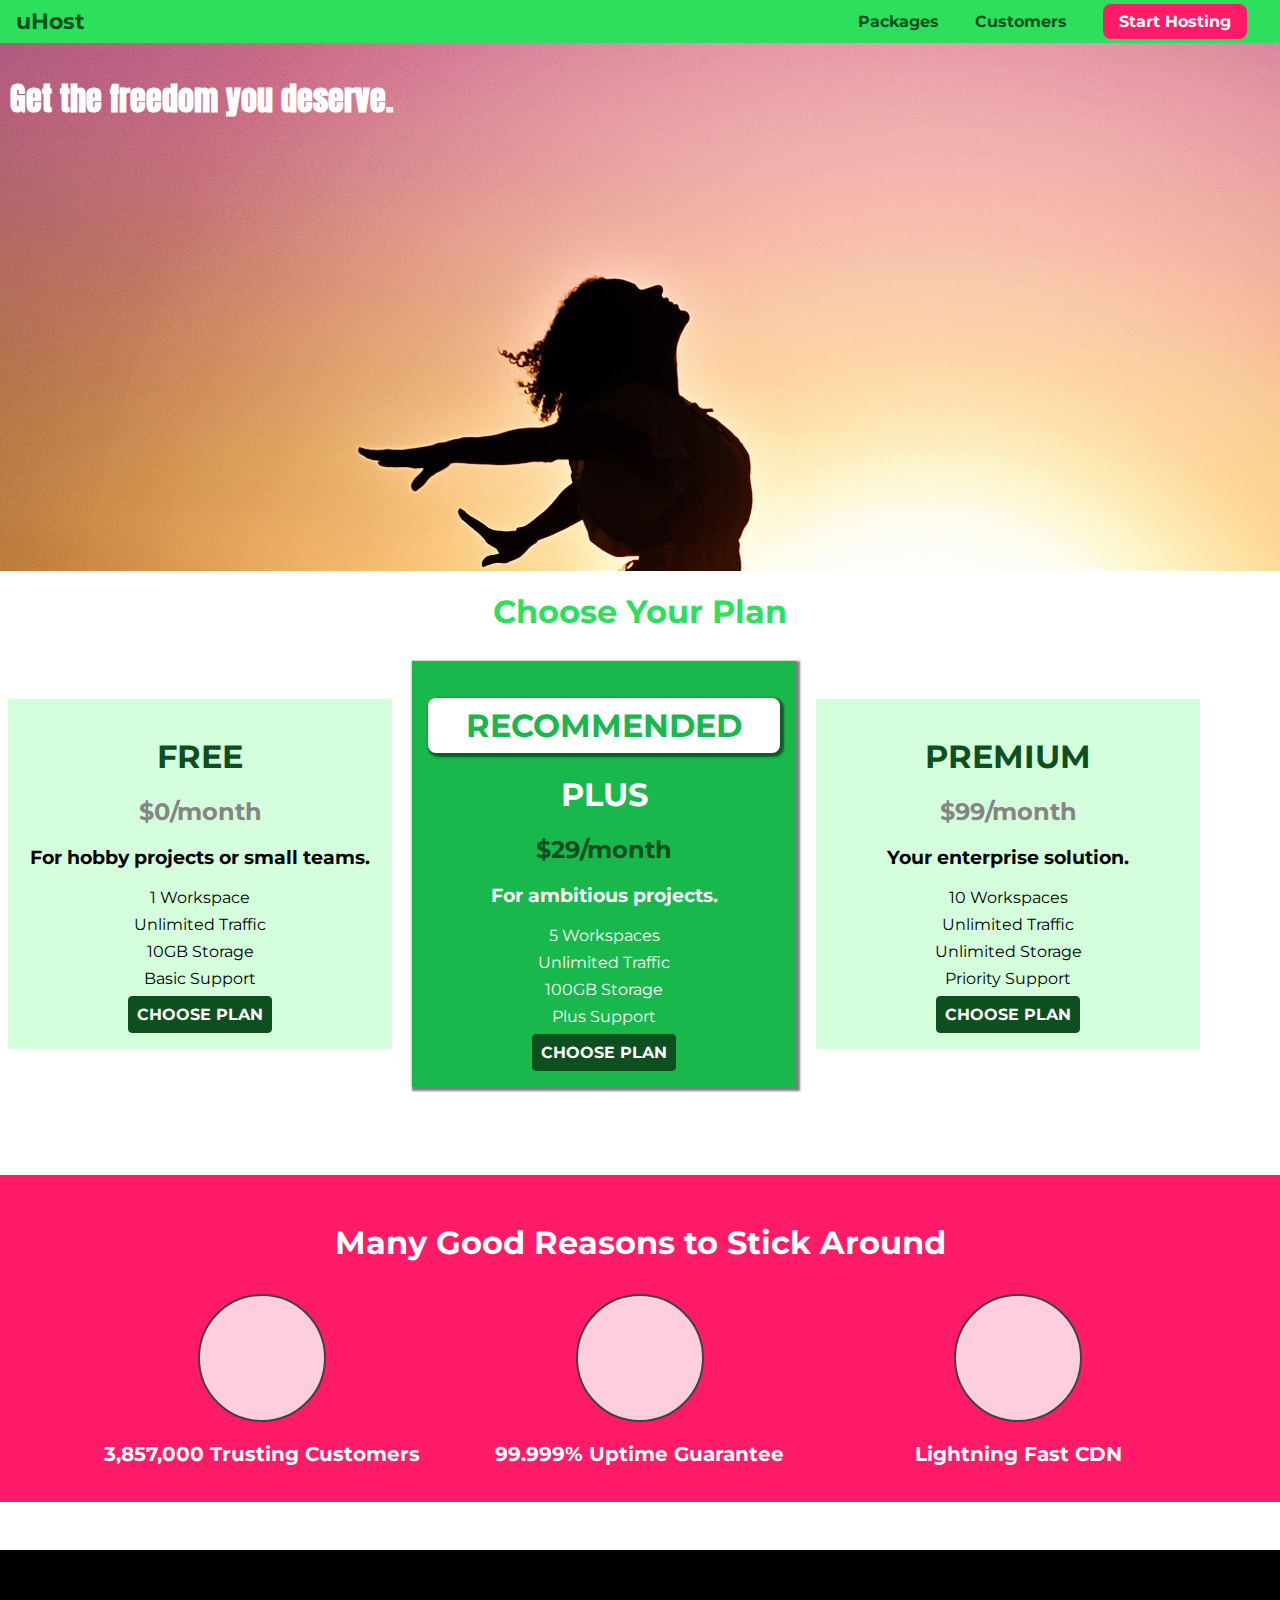
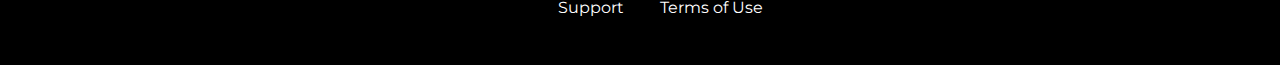
==== index.html @ 15f0edc1 "primer commit" ====
<!DOCTYPE html>
<html lang="en">

<head>
    <meta charset="UTF-8">
    <meta http-equiv="X-UA-Compatible" content="ie=edge">
    <title>uHost</title>
    <link rel="shortcut icon" href="favicon.png">
    <link href="https://fonts.googleapis.com/css?family=Anton" rel="stylesheet">
    <link href="https://fonts.googleapis.com/css?family=Montserrat:400,700" rel="stylesheet">
    <link rel="stylesheet" href="main.css">
</head>

<body>
    <header class="main-header">
        <div>
            <a href="index.html" class="main-header__brand">
                uHost
            </a>
        </div>
        <nav class="main-nav">
            <ul class="main-nav__items">
                <li class="main-nav__item">
                    <a href="packages/index.html">Packages</a>
                </li>
                <li class="main-nav__item">
                    <a href="customers/index.html">Customers</a>
                </li>
                <li class="main-nav__item main-nav__item--cta">
                    <a href="start-hosting/index.html">Start Hosting</a>
                </li>
            </ul>
        </nav>
    </header>
    <main>
        <section id="product-overview">
            <h1>Get the freedom you deserve.</h1>
        </section>
        <section id="plans">
            <h1 class="section-title">Choose Your Plan</h1>
            <div>
                <article class="plan">
                    <h1 class="plan__title">FREE</h1>
                    <h2 class="plan__price">$0/month</h2>
                    <h3>For hobby projects or small teams.</h3>
                    <ul class="plan__features">
                        <li class="plan__feature">1 Workspace</li>
                        <li class="plan__feature">Unlimited Traffic</li>
                        <li class="plan__feature">10GB Storage</li>
                        <li class="plan__feature">Basic Support</li>
                    </ul>
                    <div>
                        <button class="button">CHOOSE PLAN</button>
                    </div>
                </article>
                <article class="plan plan--highlighted">
                    <h1 class="plan__annotation">RECOMMENDED</h1>
                    <h1 class="plan__title">PLUS</h1>
                    <h2 class="plan__price">$29/month</h2>
                    <h3>For ambitious projects.</h3>
                    <ul class="plan__features">
                        <li class="plan__feature">5 Workspaces</li>
                        <li class="plan__feature">Unlimited Traffic</li>
                        <li class="plan__feature">100GB Storage</li>
                        <li class="plan__feature">Plus Support</li>
                    </ul>
                    <div>
                        <button class="button">CHOOSE PLAN</button>
                    </div>
                </article>
                <article class="plan">
                    <h1 class="plan__title">PREMIUM</h1>
                    <h2 class="plan__price">$99/month</h2>
                    <h3>Your enterprise solution.</h3>
                    <ul class="plan__features">
                        <li class="plan__feature">10 Workspaces</li>
                        <li class="plan__feature">Unlimited Traffic</li>
                        <li class="plan__feature">Unlimited Storage</li>
                        <li class="plan__feature">Priority Support</li>
                    </ul>
                    <div>
                        <button class="button">CHOOSE PLAN</button>
                    </div>
                </article>
            </div>
        </section>
        <section id="key-features">
            <h1 class="section-title">Many Good Reasons to Stick Around</h1>
            <ul class="key-feature__list">
                <li class="key-feature">
                    <div class="key-feature__image">

                    </div>
                    <p class="key-feature__description">3,857,000 Trusting Customers</p>
                </li>
                <li class="key-feature">
                    <div class="key-feature__image">

                    </div>
                    <p class="key-feature__description">99.999% Uptime Guarantee</p>
                </li>
                <li class="key-feature">
                    <div class="key-feature__image">

                    </div>
                    <p class="key-feature__description">Lightning Fast CDN</p>
                </li>
            </ul>
        </section>
    </main>
    <footer class="main-footer">
        <nav class="main-footer__links">
            <ul>
                <li class="main-footer__link">
                    <a href="#">Support</a>
                </li>
                <li class="main-footer__link">
                    <a href="#">Terms of Use</a>
                </li>
            </ul>
        </nav>
    </footer>
</body>

</html>
---- main.css ----
* {
    box-sizing: border-box;
}

body {
    font-family: 'Montserrat', sans-serif;
    margin: 0;
}

#product-overview {
    background: url("freedom.jpg");
    width: 100%;
    height: 528px;
    padding: 10px;   
}

.section-title {
    color: #2ddf5c;
    text-align: center;
}

#product-overview h1 {
    color: white;
    font-family: 'Anton', sans-serif;
}

.plan {
    background: #d5ffdc;
    text-align: center;
    padding: 16px;
    margin: 8px;
    display: inline-block;
    width: 30%;
    vertical-align: middle;
}

.plan--highlighted {
    background-color: #19b84c;
    color: #fff;
    box-shadow: 2px 2px 2px 2px rgba(0, 0, 0, 0.5);
}

.plan__annotation {
    background: #fff;
    color: #19b84c;
    padding: 8px;
    box-shadow: 2px 2px 2px 2px rgba(0, 0, 0, 0.5);
    border-radius: 8px;
}

.plan__title {
    color: #0e4f1f;
}

.plan__price {
    color: rgb(133, 133, 133);
}

.plan--highlighted .plan__title {
    color: #fff;
}

.plan--highlighted .plan__price {
    color: #0e4f1f;
}

.plan__features {
    list-style: none;
    margin: 0;
    padding: 0;
}

.plan__feature {
    margin: 8px 0;
}

.button {
    background: #0e4f1f;
    color: white;
    font: inherit;
    border: 1.5px solid #0e4f1f;
    padding: 8px;
    border-radius: 4px;
    font-weight: bold;
    cursor: pointer;
}

.button:active,
.button:hover {
    background: #fff;
    color: #0e4f1f;
}

.button:focus {
    outline: none;
}

#key-features {
    background: #ff1b68;
    margin-top: 80px;
    padding: 16px;
}

#key-features .section-title {
    color: #fff;
    margin: 32px;
}

.key-feature__list {
    list-style-type: none;
    margin: 0;
    padding: 0;
    text-align: center;
}

.key-feature {
    display: inline-block;
    width: 30%;
    vertical-align: top;
}

.key-feature__image {
    background: #ffcede;
    width: 128px;
    height: 128px;
    border: 2px solid #424242;
    border-radius: 50%;
    margin: 0 auto;
}

.key-feature__description {
    text-align: center;
    font-weight: bold;
    color: #fff;
    font-size: 20px;
}

/* h1 {
    font-family: sans-serif;
} */

.main-header {
    width: 100%;
    background: #2ddf5c;
    padding: 8px 16px;
}

.main-header > div {
    display: inline-block;
    vertical-align: middle;
}

.main-header__brand {
    color: #0e4f1f;
    text-decoration: none;
    font-weight: bold;
    font-size: 22px;
}

.main-nav {
    display: inline-block;
    text-align: right;
    width: calc(100% - 74px);
    vertical-align: middle;
}

.main-nav__items {
    margin: 0;
    padding: 0;
    list-style: none;
}

.main-nav__item {
    display: inline-block;
    margin: 0 16px;
}

.main-nav__item a {
    text-decoration: none;
    color: #0e4f1f;
    font-weight: bold;
    padding: 3px 0;
}

.main-nav__item a:hover,
.main-nav__item a:active {
    color: white;
    border-bottom: 5px solid white;
}

.main-nav__item--cta a {
    color: white;
    background: #ff1b68;
    padding: 8px 16px;
    border-radius: 8px;
}

.main-nav__item--cta a:hover,
.main-nav__item--cta a:active {
    color: #ff1b68;
    background: white;
    border: none;
}

.main-footer {
    background: #000;
    padding: 32px;
    margin-top: 48px;
}

.main-footer__links {
    list-style-type: none;
    margin: 0;
    padding: 0;
    text-align: center;
}

.main-footer__link {
    display: inline-block;
    margin: 0 16px;
}

.main-footer__link a {
    text-decoration: none;
    color: #fff;
}

.main-footer__link a:hover,
.main-footer__link a:active {
    color: #ccc;
}
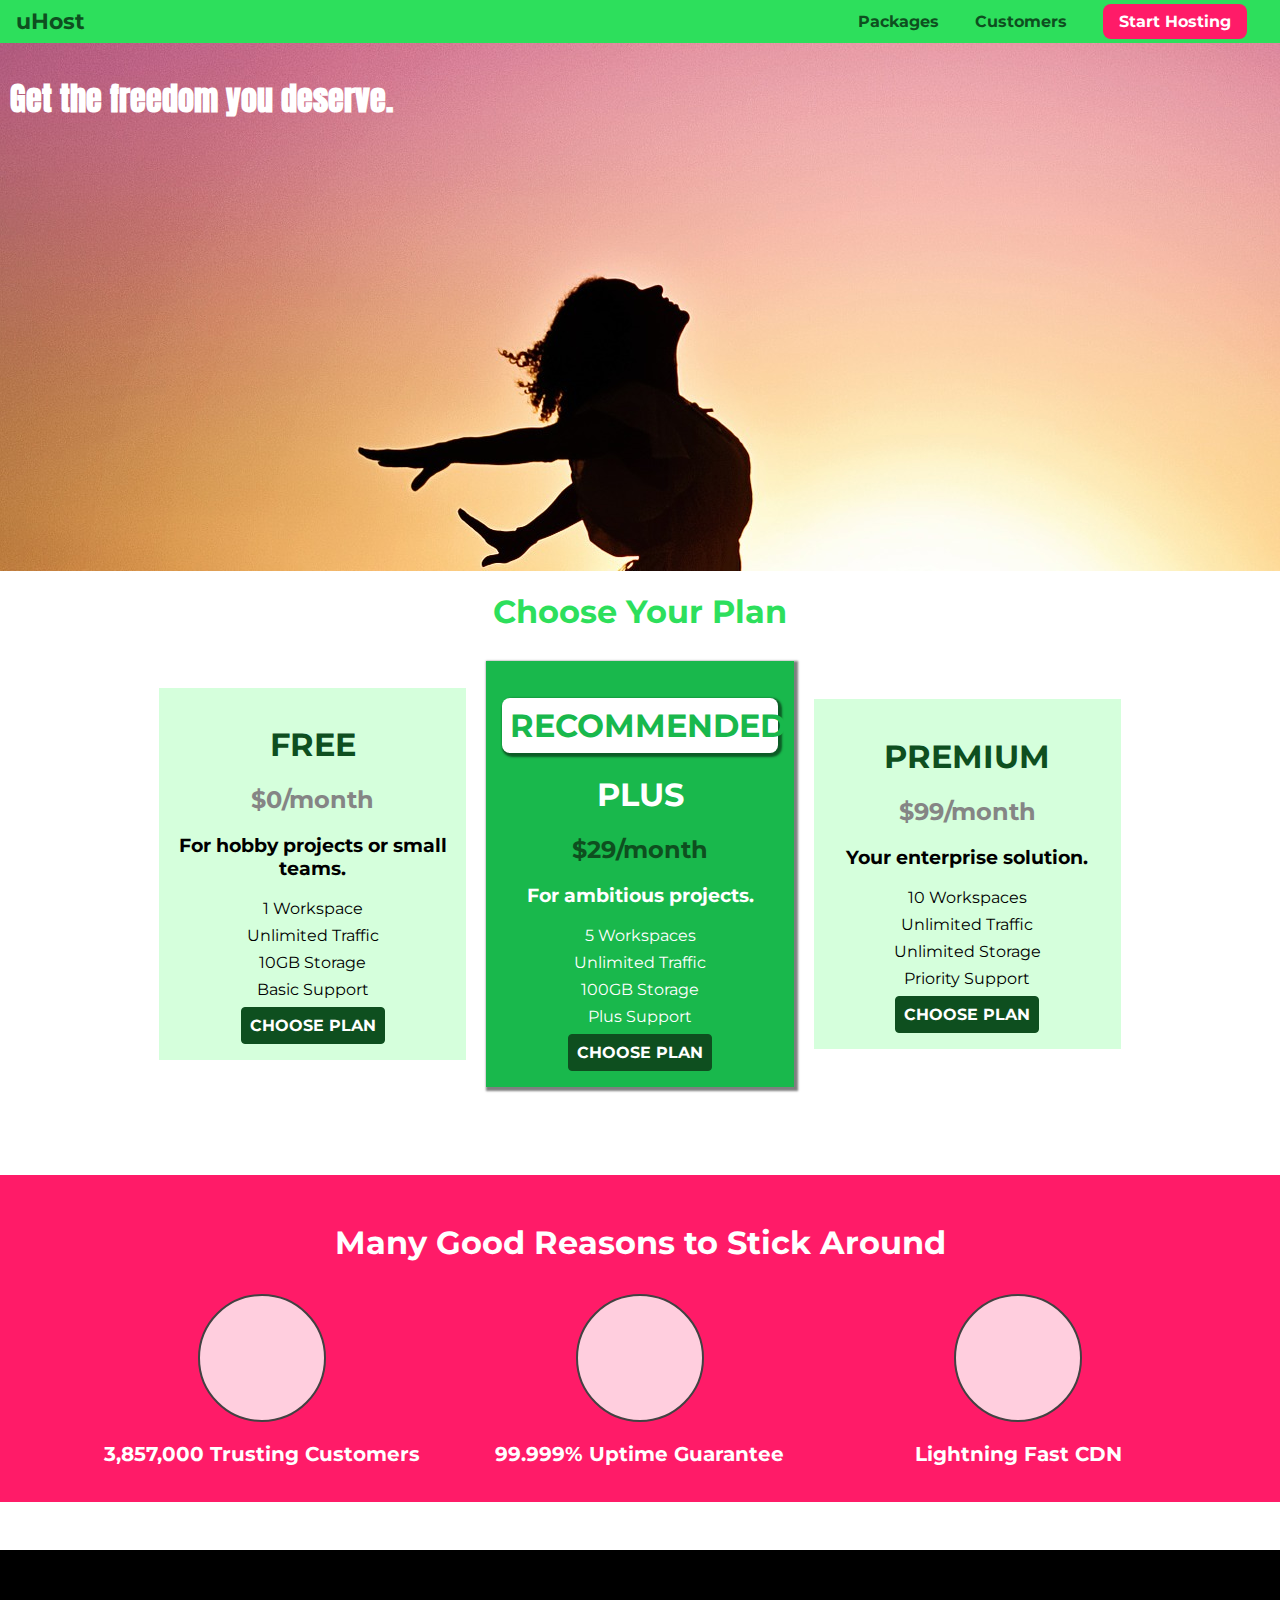
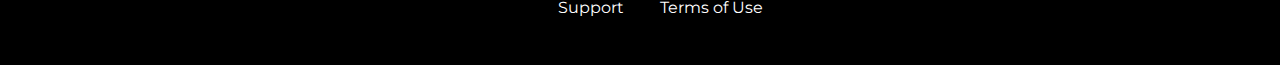
==== commit 8ed7902a: "agrego seccion packages" ====
--- a/index.html
+++ b/index.html
@@ -8,6 +8,7 @@
     <link rel="shortcut icon" href="favicon.png">
     <link href="https://fonts.googleapis.com/css?family=Anton" rel="stylesheet">
     <link href="https://fonts.googleapis.com/css?family=Montserrat:400,700" rel="stylesheet">
+    <link rel="stylesheet" href="shared.css">
     <link rel="stylesheet" href="main.css">
 </head>
 
@@ -38,7 +39,7 @@
         </section>
         <section id="plans">
             <h1 class="section-title">Choose Your Plan</h1>
-            <div>
+            <div class="plan__list">
                 <article class="plan">
                     <h1 class="plan__title">FREE</h1>
                     <h2 class="plan__price">$0/month</h2>
--- a/shared.css
+++ b/shared.css
@@ -0,0 +1,120 @@
+* {
+    box-sizing: border-box;
+}
+
+body {
+    font-family: 'Montserrat', sans-serif;
+    margin: 0;
+}
+
+.main-header {
+    width: 100%;
+    background: #2ddf5c;
+    padding: 8px 16px;
+}
+
+.main-header > div {
+    display: inline-block;
+    vertical-align: middle;
+}
+
+.main-header__brand {
+    color: #0e4f1f;
+    text-decoration: none;
+    font-weight: bold;
+    font-size: 22px;
+}
+
+.main-nav {
+    display: inline-block;
+    text-align: right;
+    width: calc(100% - 74px);
+    vertical-align: middle;
+}
+
+.main-nav__items {
+    margin: 0;
+    padding: 0;
+    list-style: none;
+}
+
+.main-nav__item {
+    display: inline-block;
+    margin: 0 16px;
+}
+
+.main-nav__item a {
+    text-decoration: none;
+    color: #0e4f1f;
+    font-weight: bold;
+    padding: 3px 0;
+}
+
+.main-nav__item a:hover,
+.main-nav__item a:active {
+    color: white;
+    border-bottom: 5px solid white;
+}
+
+.main-nav__item--cta a {
+    color: white;
+    background: #ff1b68;
+    padding: 8px 16px;
+    border-radius: 8px;
+}
+
+.main-nav__item--cta a:hover,
+.main-nav__item--cta a:active {
+    color: #ff1b68;
+    background: white;
+    border: none;
+}
+
+.main-footer {
+    background: #000;
+    padding: 32px;
+    margin-top: 48px;
+}
+
+.main-footer__links {
+    list-style-type: none;
+    margin: 0;
+    padding: 0;
+    text-align: center;
+}
+
+.main-footer__link {
+    display: inline-block;
+    margin: 0 16px;
+}
+
+.main-footer__link a {
+    text-decoration: none;
+    color: #fff;
+}
+
+.main-footer__link a:hover,
+.main-footer__link a:active {
+    color: #ccc;
+}
+
+.button {
+    background: #0e4f1f;
+    color: white;
+    font: inherit;
+    border: 1.5px solid #0e4f1f;
+    padding: 8px;
+    border-radius: 4px;
+    font-weight: bold;
+    cursor: pointer;
+}
+
+.button:active,
+.button:hover {
+    background: #fff;
+    color: #0e4f1f;
+}
+
+.button:focus {
+    outline: none;
+}
--- a/main.css
+++ b/main.css
@@ -1,12 +1,3 @@
-* {
-    box-sizing: border-box;
-}
-
-body {
-    font-family: 'Montserrat', sans-serif;
-    margin: 0;
-}
-
 #product-overview {
     background: url("freedom.jpg");
     width: 100%;
@@ -22,6 +13,12 @@
 #product-overview h1 {
     color: white;
     font-family: 'Anton', sans-serif;
+}
+
+.plan__list {
+    width: 80%;
+    margin: 0 auto;
+    text-align: center;
 }
 
 .plan {
@@ -74,27 +71,6 @@
     margin: 8px 0;
 }
 
-.button {
-    background: #0e4f1f;
-    color: white;
-    font: inherit;
-    border: 1.5px solid #0e4f1f;
-    padding: 8px;
-    border-radius: 4px;
-    font-weight: bold;
-    cursor: pointer;
-}
-
-.button:active,
-.button:hover {
-    background: #fff;
-    color: #0e4f1f;
-}
-
-.button:focus {
-    outline: none;
-}
-
 #key-features {
     background: #ff1b68;
     margin-top: 80px;
@@ -137,95 +113,4 @@
 
 /* h1 {
     font-family: sans-serif;
-} */
-
-.main-header {
-    width: 100%;
-    background: #2ddf5c;
-    padding: 8px 16px;
-}
-
-.main-header > div {
-    display: inline-block;
-    vertical-align: middle;
-}
-
-.main-header__brand {
-    color: #0e4f1f;
-    text-decoration: none;
-    font-weight: bold;
-    font-size: 22px;
-}
-
-.main-nav {
-    display: inline-block;
-    text-align: right;
-    width: calc(100% - 74px);
-    vertical-align: middle;
-}
-
-.main-nav__items {
-    margin: 0;
-    padding: 0;
-    list-style: none;
-}
-
-.main-nav__item {
-    display: inline-block;
-    margin: 0 16px;
-}
-
-.main-nav__item a {
-    text-decoration: none;
-    color: #0e4f1f;
-    font-weight: bold;
-    padding: 3px 0;
-}
-
-.main-nav__item a:hover,
-.main-nav__item a:active {
-    color: white;
-    border-bottom: 5px solid white;
-}
-
-.main-nav__item--cta a {
-    color: white;
-    background: #ff1b68;
-    padding: 8px 16px;
-    border-radius: 8px;
-}
-
-.main-nav__item--cta a:hover,
-.main-nav__item--cta a:active {
-    color: #ff1b68;
-    background: white;
-    border: none;
-}
-
-.main-footer {
-    background: #000;
-    padding: 32px;
-    margin-top: 48px;
-}
-
-.main-footer__links {
-    list-style-type: none;
-    margin: 0;
-    padding: 0;
-    text-align: center;
-}
-
-.main-footer__link {
-    display: inline-block;
-    margin: 0 16px;
-}
-
-.main-footer__link a {
-    text-decoration: none;
-    color: #fff;
-}
-
-.main-footer__link a:hover,
-.main-footer__link a:active {
-    color: #ccc;
-}+} */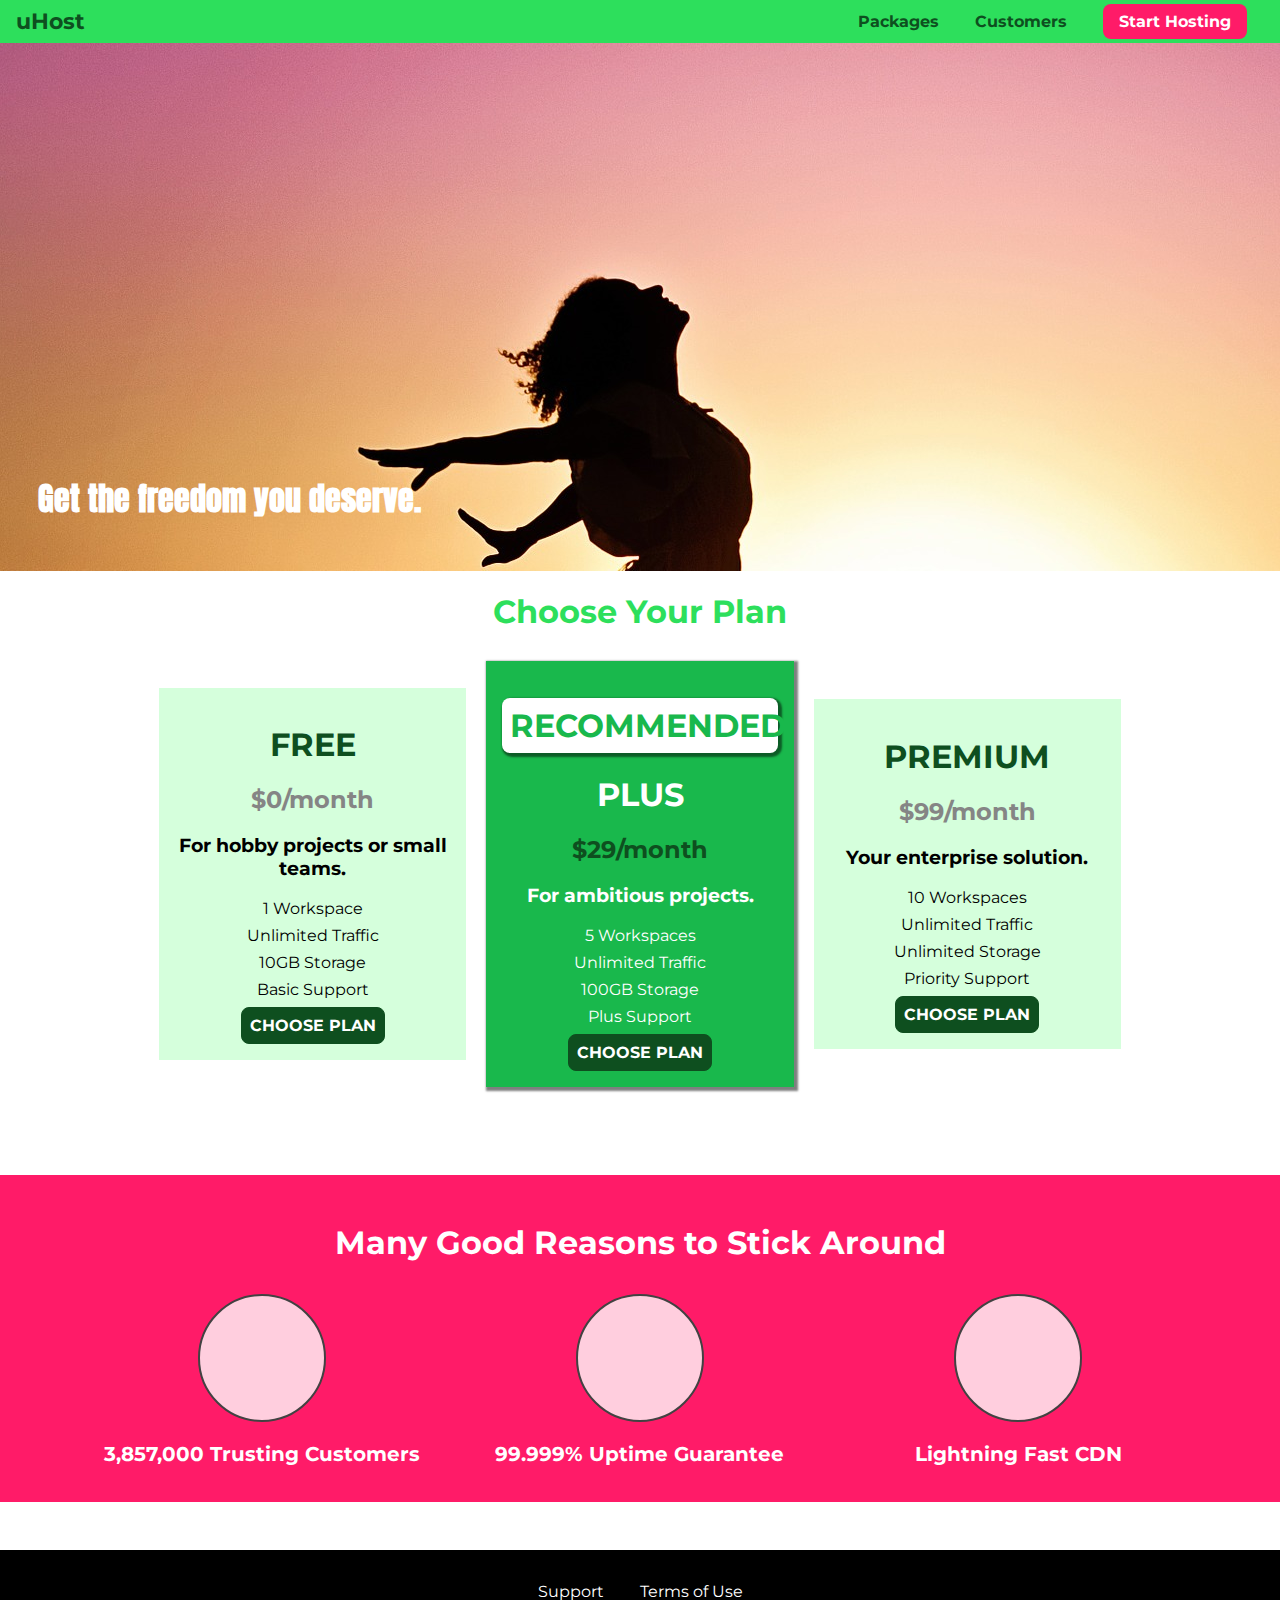
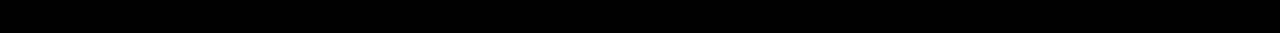
==== commit 6303e0da: "actualizo" ====
--- a/index.html
+++ b/index.html
@@ -110,8 +110,8 @@
         </section>
     </main>
     <footer class="main-footer">
-        <nav class="main-footer__links">
-            <ul>
+        <nav>
+            <ul class="main-footer__links">
                 <li class="main-footer__link">
                     <a href="#">Support</a>
                 </li>
--- a/shared.css
+++ b/shared.css
@@ -9,8 +9,12 @@
 
 .main-header {
     width: 100%;
+    position: fixed;
+    top: 0;
+    left: 0;
     background: #2ddf5c;
     padding: 8px 16px;
+    z-index: 1;
 }
 
 .main-header > div {
@@ -71,13 +75,13 @@
 }
 
 .main-footer {
-    background: #000;
+    background: black;
     padding: 32px;
     margin-top: 48px;
 }
 
 .main-footer__links {
-    list-style-type: none;
+    list-style: none;
     margin: 0;
     padding: 0;
     text-align: center;
@@ -89,8 +93,8 @@
 }
 
 .main-footer__link a {
+    color: white;
     text-decoration: none;
-    color: #fff;
 }
 
 .main-footer__link a:hover,
@@ -104,14 +108,14 @@
     font: inherit;
     border: 1.5px solid #0e4f1f;
     padding: 8px;
-    border-radius: 4px;
+    border-radius: 8px;
     font-weight: bold;
     cursor: pointer;
 }
 
-.button:active,
-.button:hover {
-    background: #fff;
+.button:hover,
+.button:active {
+    background: white;
     color: #0e4f1f;
 }
 
--- a/main.css
+++ b/main.css
@@ -1,8 +1,12 @@
+
+
 #product-overview {
     background: url("freedom.jpg");
     width: 100%;
     height: 528px;
-    padding: 10px;   
+    padding: 10px;
+    margin-top: 43px;
+    position: relative;
 }
 
 .section-title {
@@ -13,11 +17,14 @@
 #product-overview h1 {
     color: white;
     font-family: 'Anton', sans-serif;
+    position: absolute;
+    bottom: 5%;
+    left: 3%;
 }
 
 .plan__list {
     width: 80%;
-    margin: 0 auto;
+    margin: auto;
     text-align: center;
 }
 
@@ -32,13 +39,13 @@
 }
 
 .plan--highlighted {
-    background-color: #19b84c;
-    color: #fff;
+    background: #19b84c;
+    color: white;
     box-shadow: 2px 2px 2px 2px rgba(0, 0, 0, 0.5);
 }
 
 .plan__annotation {
-    background: #fff;
+    background: white;
     color: #19b84c;
     padding: 8px;
     box-shadow: 2px 2px 2px 2px rgba(0, 0, 0, 0.5);
@@ -50,11 +57,11 @@
 }
 
 .plan__price {
-    color: rgb(133, 133, 133);
+    color: #858585;
 }
 
 .plan--highlighted .plan__title {
-    color: #fff;
+    color: white;
 }
 
 .plan--highlighted .plan__price {
@@ -78,12 +85,12 @@
 }
 
 #key-features .section-title {
-    color: #fff;
+    color: white;
     margin: 32px;
 }
 
 .key-feature__list {
-    list-style-type: none;
+    list-style: none;
     margin: 0;
     padding: 0;
     text-align: center;
@@ -101,16 +108,17 @@
     height: 128px;
     border: 2px solid #424242;
     border-radius: 50%;
-    margin: 0 auto;
+    margin: auto;
 }
 
 .key-feature__description {
     text-align: center;
     font-weight: bold;
-    color: #fff;
+    color: white;
     font-size: 20px;
 }
 
 /* h1 {
     font-family: sans-serif;
-} */+} */
+
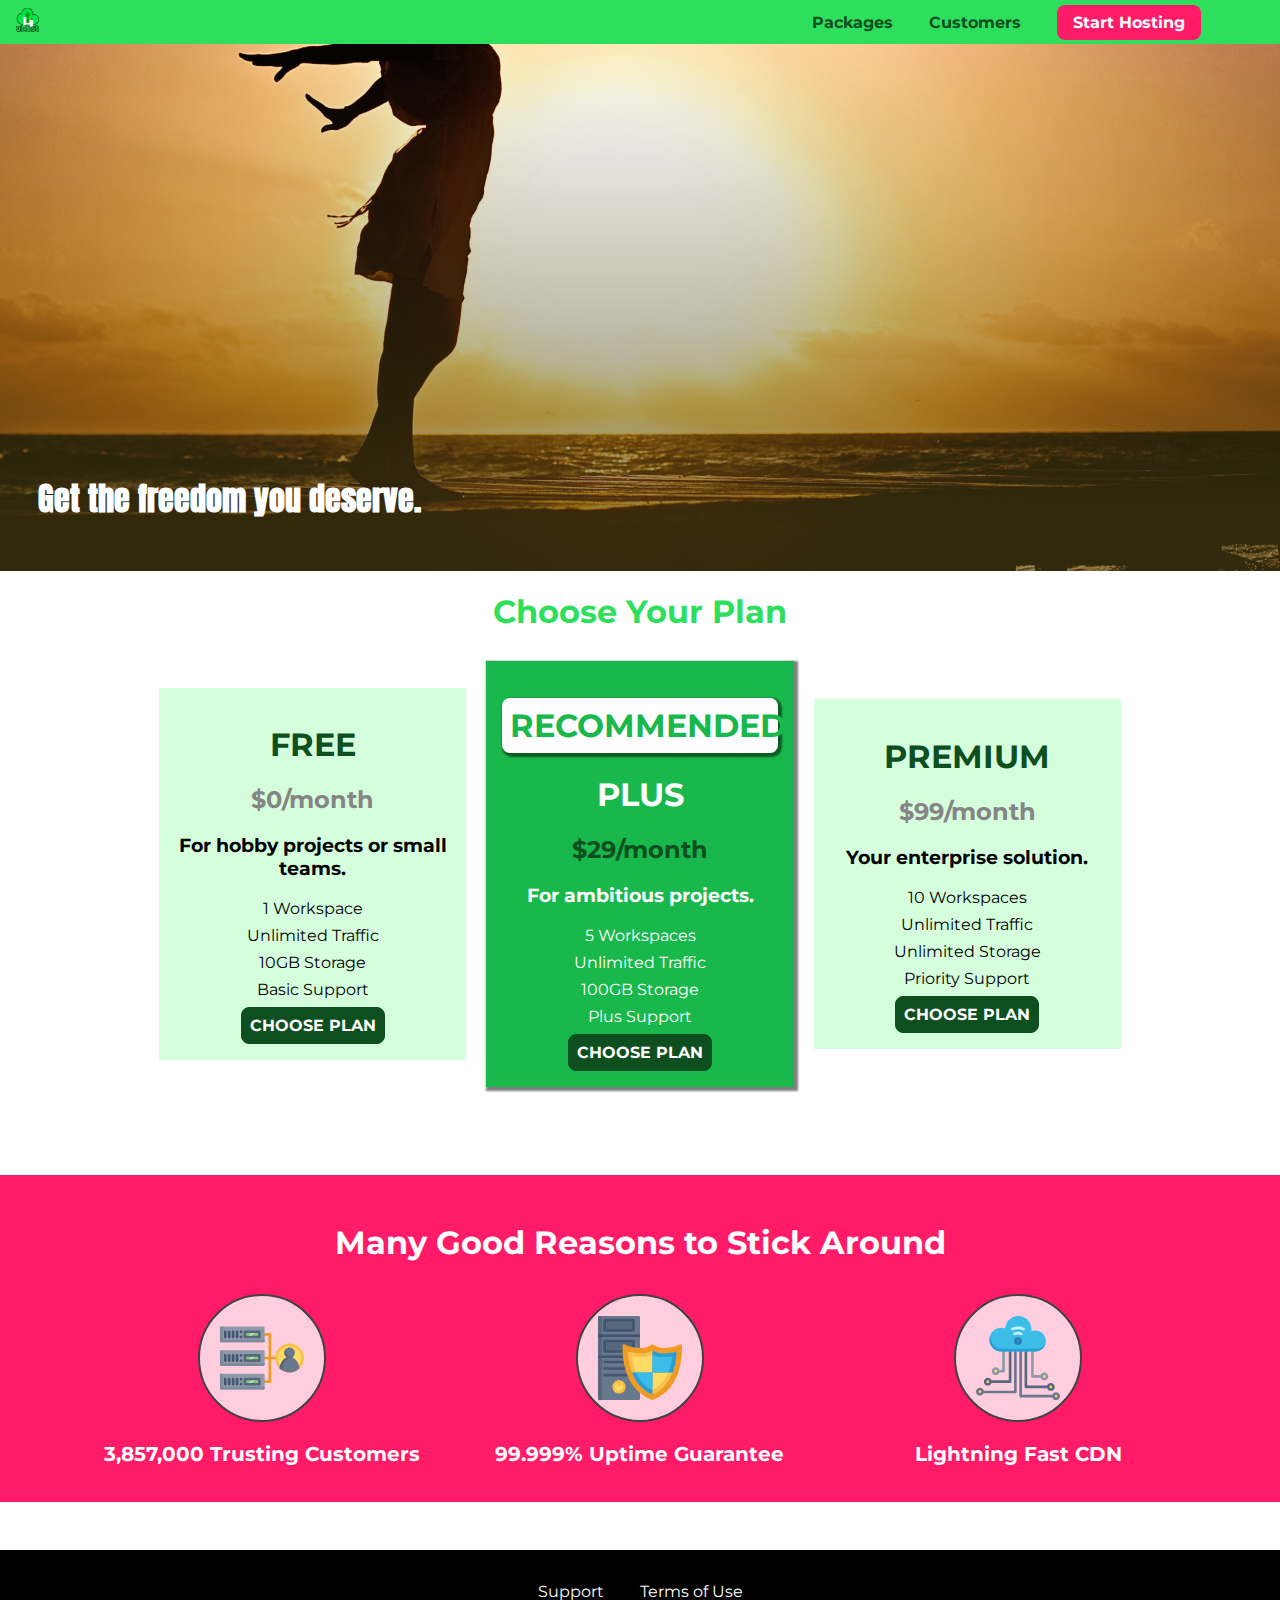
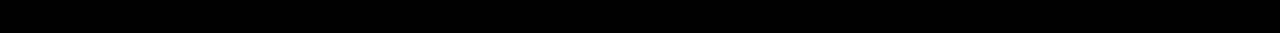
==== commit 5e4ba43e: "agrego customers section e imagenes svg" ====
--- a/index.html
+++ b/index.html
@@ -16,7 +16,7 @@
     <header class="main-header">
         <div>
             <a href="index.html" class="main-header__brand">
-                uHost
+                <img src="images/uhost-icon.png" alt="uHost - Your Favourite hosting company">
             </a>
         </div>
         <nav class="main-nav">
@@ -90,19 +90,184 @@
             <ul class="key-feature__list">
                 <li class="key-feature">
                     <div class="key-feature__image">
-
+                        <svg viewBox="0 0 512 512">
+                            <path style="fill:#F09B24;" d="M344,248h-32V112c0-4.418-3.582-8-8-8h-40c-4.418,0-8,3.582-8,8s3.582,8,8,8h32v128h-32  c-4.418,0-8,3.582-8,8s3.582,8,8,8h32v128h-32c-4.418,0-8,3.582-8,8s3.582,8,8,8h40c4.418,0,8-3.582,8-8V264h32c4.418,0,8-3.582,8-8  S348.418,248,344,248z"
+                            />
+                            <path style="fill:#8E9AA9;" d="M264,64H8c-4.418,0-8,3.582-8,8v80c0,4.418,3.582,8,8,8h256c4.418,0,8-3.582,8-8V72  C272,67.582,268.418,64,264,64z"
+                            />
+                            <path style="fill:#7C899B;" d="M24,144c-4.418,0-8-3.582-8-8V64H8c-4.418,0-8,3.582-8,8v80c0,4.418,3.582,8,8,8h256  c4.418,0,8-3.582,8-8v-8H24z"
+                            />
+                            <rect x="152" y="96" style="fill:#B8E3A8;" width="88" height="32" />
+                            <g>
+                                <polygon style="fill:#7EC97D;" points="152,96 152,128 166,128 198,96  " />
+                                <polygon style="fill:#7EC97D;" points="220,96 188,128 240,128 240,96  " />
+                            </g>
+                            <path style="fill:#56677E;" d="M240,136h-88c-4.418,0-8-3.582-8-8V96c0-4.418,3.582-8,8-8h88c4.418,0,8,3.582,8,8v32  C248,132.418,244.418,136,240,136z M160,120h72v-16h-72V120z"
+                            />
+                            <g>
+                                <path style="fill:#435670;" d="M32,136c-4.418,0-8-3.582-8-8V96c0-4.418,3.582-8,8-8s8,3.582,8,8v32C40,132.418,36.418,136,32,136z   "
+                                />
+                                <path style="fill:#435670;" d="M56,136c-4.418,0-8-3.582-8-8V96c0-4.418,3.582-8,8-8s8,3.582,8,8v32C64,132.418,60.418,136,56,136z   "
+                                />
+                                <path style="fill:#435670;" d="M80,136c-4.418,0-8-3.582-8-8V96c0-4.418,3.582-8,8-8s8,3.582,8,8v32C88,132.418,84.418,136,80,136z   "
+                                />
+                                <path style="fill:#435670;" d="M104,136c-4.418,0-8-3.582-8-8V96c0-4.418,3.582-8,8-8s8,3.582,8,8v32   C112,132.418,108.418,136,104,136z"
+                                />
+                                <path style="fill:#435670;" d="M128,105c-4.418,0-8-3.582-8-8v-1c0-4.418,3.582-8,8-8s8,3.582,8,8v1   C136,101.418,132.418,105,128,105z"
+                                />
+                                <path style="fill:#435670;" d="M128,136c-4.418,0-8-3.582-8-8v-1c0-4.418,3.582-8,8-8s8,3.582,8,8v1   C136,132.418,132.418,136,128,136z"
+                                />
+                            </g>
+                            <path style="fill:#8E9AA9;" d="M264,208H8c-4.418,0-8,3.582-8,8v80c0,4.418,3.582,8,8,8h256c4.418,0,8-3.582,8-8v-80  C272,211.582,268.418,208,264,208z"
+                            />
+                            <path style="fill:#7C899B;" d="M24,288c-4.418,0-8-3.582-8-8v-72H8c-4.418,0-8,3.582-8,8v80c0,4.418,3.582,8,8,8h256  c4.418,0,8-3.582,8-8v-8H24z"
+                            />
+                            <rect x="152" y="240" style="fill:#B8E3A8;" width="88" height="32" />
+                            <g>
+                                <polygon style="fill:#7EC97D;" points="152,240 152,272 166,272 198,240  " />
+                                <polygon style="fill:#7EC97D;" points="220,240 188,272 240,272 240,240  " />
+                            </g>
+                            <path style="fill:#56677E;" d="M240,280h-88c-4.418,0-8-3.582-8-8v-32c0-4.418,3.582-8,8-8h88c4.418,0,8,3.582,8,8v32  C248,276.418,244.418,280,240,280z M160,264h72v-16h-72V264z"
+                            />
+                            <g>
+                                <path style="fill:#435670;" d="M32,280c-4.418,0-8-3.582-8-8v-32c0-4.418,3.582-8,8-8s8,3.582,8,8v32C40,276.418,36.418,280,32,280   z"
+                                />
+                                <path style="fill:#435670;" d="M56,280c-4.418,0-8-3.582-8-8v-32c0-4.418,3.582-8,8-8s8,3.582,8,8v32C64,276.418,60.418,280,56,280   z"
+                                />
+                                <path style="fill:#435670;" d="M80,280c-4.418,0-8-3.582-8-8v-32c0-4.418,3.582-8,8-8s8,3.582,8,8v32C88,276.418,84.418,280,80,280   z"
+                                />
+                                <path style="fill:#435670;" d="M104,280c-4.418,0-8-3.582-8-8v-32c0-4.418,3.582-8,8-8s8,3.582,8,8v32   C112,276.418,108.418,280,104,280z"
+                                />
+                                <path style="fill:#435670;" d="M128,249c-4.418,0-8-3.582-8-8v-1c0-4.418,3.582-8,8-8s8,3.582,8,8v1   C136,245.418,132.418,249,128,249z"
+                                />
+                                <path style="fill:#435670;" d="M128,280c-4.418,0-8-3.582-8-8v-1c0-4.418,3.582-8,8-8s8,3.582,8,8v1   C136,276.418,132.418,280,128,280z"
+                                />
+                            </g>
+                            <path style="fill:#8E9AA9;" d="M264,352H8c-4.418,0-8,3.582-8,8v80c0,4.418,3.582,8,8,8h256c4.418,0,8-3.582,8-8v-80  C272,355.582,268.418,352,264,352z"
+                            />
+                            <path style="fill:#7C899B;" d="M24,432c-4.418,0-8-3.582-8-8v-72H8c-4.418,0-8,3.582-8,8v80c0,4.418,3.582,8,8,8h256  c4.418,0,8-3.582,8-8v-8H24z"
+                            />
+                            <rect x="152" y="384" style="fill:#B8E3A8;" width="88" height="32" />
+                            <g>
+                                <polygon style="fill:#7EC97D;" points="152,384 152,416 166,416 198,384  " />
+                                <polygon style="fill:#7EC97D;" points="220,384 188,416 240,416 240,384  " />
+                            </g>
+                            <path style="fill:#56677E;" d="M240,424h-88c-4.418,0-8-3.582-8-8v-32c0-4.418,3.582-8,8-8h88c4.418,0,8,3.582,8,8v32  C248,420.418,244.418,424,240,424z M160,408h72v-16h-72V408z"
+                            />
+                            <g>
+                                <path style="fill:#435670;" d="M32,424c-4.418,0-8-3.582-8-8v-32c0-4.418,3.582-8,8-8s8,3.582,8,8v32C40,420.418,36.418,424,32,424   z"
+                                />
+                                <path style="fill:#435670;" d="M56,424c-4.418,0-8-3.582-8-8v-32c0-4.418,3.582-8,8-8s8,3.582,8,8v32C64,420.418,60.418,424,56,424   z"
+                                />
+                                <path style="fill:#435670;" d="M80,424c-4.418,0-8-3.582-8-8v-32c0-4.418,3.582-8,8-8s8,3.582,8,8v32C88,420.418,84.418,424,80,424   z"
+                                />
+                                <path style="fill:#435670;" d="M104,424c-4.418,0-8-3.582-8-8v-32c0-4.418,3.582-8,8-8s8,3.582,8,8v32   C112,420.418,108.418,424,104,424z"
+                                />
+                                <path style="fill:#435670;" d="M128,393c-4.418,0-8-3.582-8-8v-1c0-4.418,3.582-8,8-8s8,3.582,8,8v1   C136,389.418,132.418,393,128,393z"
+                                />
+                                <path style="fill:#435670;" d="M128,424c-4.418,0-8-3.582-8-8v-1c0-4.418,3.582-8,8-8s8,3.582,8,8v1   C136,420.418,132.418,424,128,424z"
+                                />
+                            </g>
+                            <path style="fill:#F7C14D;" d="M424,168c-48.523,0-88,39.477-88,88s39.477,88,88,88s88-39.477,88-88S472.523,168,424,168z" />
+                            <path style="fill:#FFDB66;" d="M424,184c-39.701,0-72,32.299-72,72s32.299,72,72,72s72-32.299,72-72S463.701,184,424,184z" />
+                            <path style="fill:#69788D;" d="M484.893,314.16C476.393,274.588,451.922,248,424,248s-52.393,26.588-60.893,66.16  c-0.605,2.82,0.354,5.749,2.511,7.664C381.731,336.124,402.465,344,424,344s42.269-7.876,58.381-22.176  C484.539,319.909,485.498,316.98,484.893,314.16z"
+                            />
+                            <path style="fill:#56677E;" d="M434.053,249.171C430.768,248.403,427.411,248,424,248c-27.922,0-52.393,26.588-60.893,66.16  c-0.605,2.82,0.354,5.749,2.511,7.664c3.383,3.002,6.979,5.703,10.734,8.125C384.904,286.243,407.373,255.378,434.053,249.171z"
+                            />
+                            <path style="fill:#69788D;" d="M424,192c-17.645,0-32,14.355-32,32s14.355,32,32,32s32-14.355,32-32S441.645,192,424,192z" />
+                            <path style="fill:#56677E;" d="M432,248c-17.645,0-32-14.355-32-32c0-6.783,2.128-13.076,5.742-18.258  C397.444,203.53,392,213.138,392,224c0,17.645,14.355,32,32,32c10.862,0,20.471-5.444,26.258-13.742  C445.076,245.872,438.783,248,432,248z"
+                            />
+
+                        </svg>
                     </div>
                     <p class="key-feature__description">3,857,000 Trusting Customers</p>
                 </li>
                 <li class="key-feature">
                     <div class="key-feature__image">
-
+                        <svg viewBox="0 0 512 512">
+                            <path style="fill:#69788D;" d="M248,0H8C3.582,0,0,3.582,0,8v496c0,4.418,3.582,8,8,8h240c4.418,0,8-3.582,8-8V8  C256,3.582,252.418,0,248,0z"
+                            />
+                            <path style="fill:#56677E;" d="M24,504V8c0-4.418,3.582-8,8-8H8C3.582,0,0,3.582,0,8v496c0,4.418,3.582,8,8,8h24  C27.582,512,24,508.418,24,504z"
+                            />
+                            <g>
+                                <rect x="0" y="112" style="fill:#435670;" width="256" height="16" />
+                                <rect x="0" y="240" style="fill:#435670;" width="256" height="16" />
+                            </g>
+                            <path style="fill:#F7C14D;" d="M128,392c-22.056,0-40,17.944-40,40s17.944,40,40,40s40-17.944,40-40S150.056,392,128,392z" />
+                            <path style="fill:#FFDB66;" d="M128,408c-13.233,0-24,10.767-24,24s10.767,24,24,24s24-10.767,24-24S141.233,408,128,408z" />
+                            <path style="fill:#F7C14D;" d="M128,392c-2.739,0-5.414,0.278-8,0.805V424c0,4.418,3.582,8,8,8c4.418,0,8-3.582,8-8v-31.195  C133.414,392.278,130.739,392,128,392z"
+                            />
+                            <g>
+                                <path style="fill:#435670;" d="M216,288H40c-4.418,0-8-3.582-8-8s3.582-8,8-8h176c4.418,0,8,3.582,8,8S220.418,288,216,288z"
+                                />
+                                <path style="fill:#435670;" d="M216,328H40c-4.418,0-8-3.582-8-8s3.582-8,8-8h176c4.418,0,8,3.582,8,8S220.418,328,216,328z"
+                                />
+                                <path style="fill:#435670;" d="M216,368H40c-4.418,0-8-3.582-8-8s3.582-8,8-8h176c4.418,0,8,3.582,8,8S220.418,368,216,368z"
+                                />
+                                <path style="fill:#435670;" d="M216,16H40c-4.418,0-8,3.582-8,8v64c0,4.418,3.582,8,8,8h176c4.418,0,8-3.582,8-8V24   C224,19.582,220.418,16,216,16z"
+                                />
+                            </g>
+                            <rect x="48" y="32" style="fill:#56677E;" width="160" height="48" />
+                            <path style="fill:#435670;" d="M216,144H40c-4.418,0-8,3.582-8,8v64c0,4.418,3.582,8,8,8h176c4.418,0,8-3.582,8-8v-64  C224,147.582,220.418,144,216,144z"
+                            />
+                            <rect x="48" y="160" style="fill:#56677E;" width="160" height="48" />
+                            <path style="fill:#F09B24;" d="M511.747,180.237c-0.194-6.537-8.107-10.107-13.135-5.894c-5.6,4.693-42.904,21.282-98.514,21.282  c-33.45,0-64.625-20.999-64.929-21.206c-2.9-1.991-6.764-1.85-9.512,0.346c-2.677,2.135-27.201,20.86-63.793,20.86  c-55.607,0-92.914-16.589-98.515-21.282c-5.028-4.211-12.941-0.645-13.135,5.894c-1.634,54.834,4.655,105.941,18.693,151.903  c12.096,39.604,29.759,74.047,52.497,102.373c27.538,34.304,62.743,59.882,104.66,76.045c3.069,1.918,6.757,1.921,9.83,0  c41.917-16.163,77.122-41.741,104.66-76.045c22.738-28.326,40.401-62.77,52.497-102.373  C507.092,286.179,513.381,235.071,511.747,180.237z"
+                            />
+                            <path style="fill:#F7C14D;" d="M476.21,221.226c-1.953-1.631-4.568-2.235-7.036-1.628c-21.686,5.327-44.926,8.028-69.075,8.028  c-25.926,0-49.633-8.975-64.955-16.504c-2.307-1.134-5.016-1.091-7.284,0.116c-14.059,7.477-36.919,16.388-65.994,16.388  c-24.153,0-47.394-2.701-69.075-8.028c-5.155-1.268-10.221,2.966-9.894,8.261c2.077,33.693,7.668,65.635,16.616,94.935  c22.774,74.565,66.139,126.334,128.888,153.868c2.032,0.891,4.397,0.891,6.43,0c61.777-27.107,104.716-78.876,127.62-153.868  c8.948-29.3,14.539-61.241,16.616-94.935C479.224,225.319,478.163,222.856,476.21,221.226z"
+                            />
+                            <path style="fill:#FFDB66;" d="M331.609,451.727c-52.604-25.289-89.304-70.987-109.144-135.944  c-6.532-21.39-11.162-44.336-13.82-68.447c17.133,2.852,34.952,4.291,53.22,4.291c29.394,0,53.376-7.793,69.978-15.561  c17.44,7.736,41.656,15.561,68.256,15.561c18.267,0,36.085-1.439,53.219-4.291c-2.659,24.112-7.288,47.06-13.82,68.448  C419.545,381.108,383.27,426.805,331.609,451.727z"
+                            />
+                            <g>
+                                <path style="fill:#2C9DD4;" d="M479.066,227.858c0.157-2.539-0.903-5.002-2.856-6.633s-4.568-2.235-7.036-1.628   c-21.686,5.327-44.926,8.028-69.075,8.028c-25.926,0-49.633-8.975-64.955-16.504c-1.057-0.52-2.2-0.78-3.345-0.806l-0.072,133.351   h123.601c2.556-6.746,4.933-13.702,7.123-20.874C471.398,293.493,476.989,261.552,479.066,227.858z"
+                                />
+                                <path style="fill:#2C9DD4;" d="M206.658,343.667c24.153,63.42,65.028,108.108,121.743,132.995c1.031,0.452,2.147,0.673,3.263,0.666   l0.063-133.661H206.658z"
+                                />
+                            </g>
+                            <g>
+                                <path style="fill:#3CBDE8;" d="M439.497,315.783c6.532-21.389,11.161-44.336,13.82-68.448c-17.134,2.852-34.952,4.291-53.219,4.291   c-26.6,0-50.815-7.824-68.256-15.561l-0.116,107.601h97.758C433.179,334.807,436.524,325.518,439.497,315.783z"
+                                />
+                                <path style="fill:#3CBDE8;" d="M232.523,343.667c21.144,50.298,54.363,86.56,99.087,108.06l0.117-108.06H232.523z" />
+                            </g>
+                        </svg>
                     </div>
                     <p class="key-feature__description">99.999% Uptime Guarantee</p>
                 </li>
                 <li class="key-feature">
                     <div class="key-feature__image">
-
+                        <svg viewBox="0 0 512 512">
+                            <path style="fill:#8E9AA9;" d="M168,200c-4.418,0-8,3.582-8,8v120h-17.376c-3.302-9.311-12.194-16-22.624-16  c-13.234,0-24,10.767-24,24s10.766,24,24,24c10.429,0,19.321-6.689,22.624-16H168c4.418,0,8-3.582,8-8V208  C176,203.582,172.418,200,168,200z"
+                            />
+                            <path style="fill:#FFDB66;" d="M120,328c-4.411,0-8,3.589-8,8s3.589,8,8,8s8-3.589,8-8S124.411,328,120,328z" />
+                            <path style="fill:#56677E;" d="M208,200c-4.418,0-8,3.582-8,8v184H94.624C91.322,382.689,82.43,376,72,376  c-13.234,0-24,10.767-24,24s10.766,24,24,24c10.429,0,19.321-6.689,22.624-16H208c4.418,0,8-3.582,8-8V208  C216,203.582,212.418,200,208,200z"
+                            />
+                            <path style="fill:#FFDB66;" d="M72,392c-4.411,0-8,3.589-8,8s3.589,8,8,8s8-3.589,8-8S76.411,392,72,392z" />
+                            <path style="fill:#69788D;" d="M240,208c-4.418,0-8,3.582-8,8v239H47.24c-2.671-10.34-12.078-18-23.24-18c-13.234,0-24,10.767-24,24  s10.766,24,24,24c9.666,0,18.009-5.747,21.809-14H240c4.418,0,8-3.582,8-8V216C248,211.582,244.418,208,240,208z"
+                            />
+                            <path style="fill:#FFDB66;" d="M24,453c-4.411,0-8,3.589-8,8s3.589,8,8,8s8-3.589,8-8S28.411,453,24,453z" />
+                            <path style="fill:#69788D;" d="M488,464c-10.429,0-19.321,6.689-22.624,16H280V208c0-4.418-3.582-8-8-8s-8,3.582-8,8v280  c0,4.418,3.582,8,8,8h193.376c3.302,9.311,12.194,16,22.624,16c13.234,0,24-10.767,24-24S501.234,464,488,464z"
+                            />
+                            <path style="fill:#FFDB66;" d="M488,480c-4.411,0-8,3.589-8,8s3.589,8,8,8s8-3.589,8-8S492.411,480,488,480z" />
+                            <path style="fill:#56677E;" d="M456,408c-10.429,0-19.321,6.689-22.624,16H312V208c0-4.418-3.582-8-8-8s-8,3.582-8,8v224  c0,4.418,3.582,8,8,8h129.376c3.302,9.311,12.194,16,22.624,16c13.234,0,24-10.767,24-24S469.234,408,456,408z"
+                            />
+                            <path style="fill:#FFDB66;" d="M456,424c-4.411,0-8,3.589-8,8s3.589,8,8,8s8-3.589,8-8S460.411,424,456,424z" />
+                            <path style="fill:#8E9AA9;" d="M416,344c-10.429,0-19.321,6.689-22.624,16H352V208c0-4.418-3.582-8-8-8s-8,3.582-8,8v160  c0,4.418,3.582,8,8,8h49.376c3.302,9.311,12.194,16,22.624,16c13.234,0,24-10.767,24-24S429.234,344,416,344z"
+                            />
+                            <path style="fill:#FFDB66;" d="M416,360c-4.411,0-8,3.589-8,8s3.589,8,8,8s8-3.589,8-8S420.411,360,416,360z" />
+                            <path style="fill:#3CBDE8;" d="M362,88c-8.741,0-17.231,1.751-25.06,5.085C337.646,88.797,338,84.43,338,80  c0-44.112-35.888-80-80-80c-42.823,0-77.895,33.816-79.909,76.149C170.393,73.415,162.244,72,154,72c-39.701,0-72,32.299-72,72  s32.299,72,72,72h208c35.29,0,64-28.71,64-64S397.29,88,362,88z"
+                            />
+                            <path style="fill:#2C9DD4;" d="M368,200H160c-39.701,0-72-32.299-72-72c0-5.863,0.721-11.559,2.05-17.019  C84.918,120.88,82,132.102,82,144c0,39.701,32.299,72,72,72h208c30.389,0,55.88-21.296,62.379-49.743  C413.565,186.327,392.352,200,368,200z"
+                            />
+                            <path style="fill:#2A7DB5;" d="M256,128c-13.234,0-24,10.767-24,24s10.766,24,24,24c13.233,0,24-10.767,24-24S269.233,128,256,128z"
+                            />
+                            <path style="fill:#2C9DD4;" d="M256,144c-4.411,0-8,3.589-8,8s3.589,8,8,8c4.411,0,8-3.589,8-8S260.411,144,256,144z" />
+                            <g>
+                                <path style="fill:#C5F1FA;" d="M221.755,87.695c-2.994,0-5.864-1.688-7.233-4.572c-1.894-3.991-0.194-8.763,3.798-10.657   C230.157,66.849,242.834,64,256,64c13.166,0,25.844,2.849,37.68,8.466c3.992,1.895,5.692,6.666,3.798,10.657   s-6.666,5.692-10.657,3.798C277.144,82.328,266.774,80,256,80c-10.774,0-21.144,2.328-30.821,6.921   C224.072,87.446,222.904,87.695,221.755,87.695z"
+                                />
+                                <path style="fill:#C5F1FA;" d="M276.545,116.618c-1.148,0-2.316-0.249-3.424-0.774C267.745,113.293,261.985,112,256,112   c-5.985,0-11.745,1.293-17.121,3.844c-3.991,1.895-8.763,0.192-10.657-3.798c-1.894-3.992-0.193-8.764,3.798-10.657   C239.557,97.813,247.625,96,256,96c8.376,0,16.444,1.813,23.98,5.389c3.991,1.894,5.692,6.665,3.798,10.657   C282.41,114.93,279.539,116.618,276.545,116.618z"
+                                />
+                            </g>
+
+                        </svg>
                     </div>
                     <p class="key-feature__description">Lightning Fast CDN</p>
                 </li>
--- a/shared.css
+++ b/shared.css
@@ -27,6 +27,12 @@
     text-decoration: none;
     font-weight: bold;
     font-size: 22px;
+    height: 24px;
+    display: inline-block;
+}
+
+.main-header__brand img {
+    height: 100%;
 }
 
 .main-nav {
--- a/main.css
+++ b/main.css
@@ -1,7 +1,17 @@
 
 
 #product-overview {
-    background: url("freedom.jpg");
+    background: linear-gradient(to top, rgba(80, 68, 18, 0.6) 10%, transparent),
+    url("images/freedom.jpg") left 10% bottom 20% / cover no-repeat border-box,  
+    #ff1b68;
+    /* background-image: url("freedom.jpg");
+    background-size: cover;
+    background-position: left 10% bottom 20%; */
+    /* background-repeat: no-repeat;
+    background-origin: border-box;
+    background-clip: border-box;
+    background-attachment: fixed; */
+    /* background-image: radial-gradient(ellipse further at 20% 50%, yellow, white, green); */
     width: 100%;
     height: 528px;
     padding: 10px;
@@ -109,6 +119,7 @@
     border: 2px solid #424242;
     border-radius: 50%;
     margin: auto;
+    padding: 20px;
 }
 
 .key-feature__description {
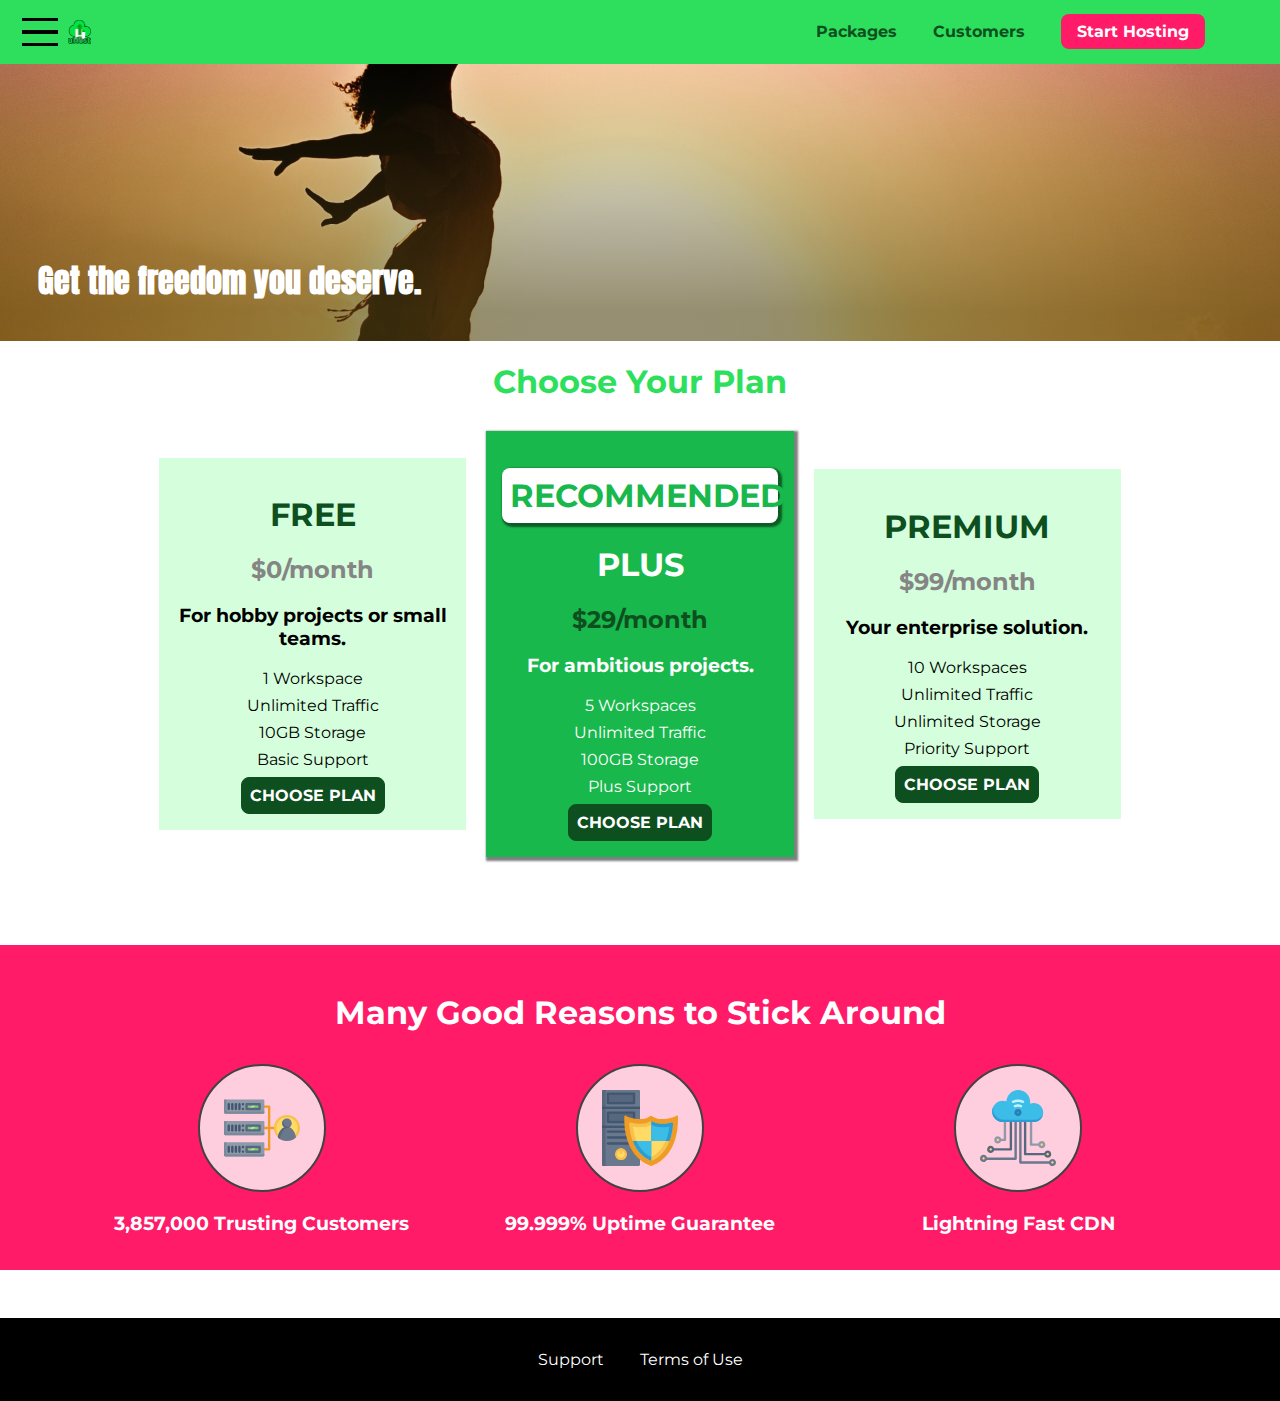
==== commit f104bbfd: "agrego scripts de javascript" ====
--- a/index.html
+++ b/index.html
@@ -13,8 +13,21 @@
 </head>
 
 <body>
+    <div class="backdrop"></div>
+    <div class="modal">
+        <h1 class="modal__title">Do you want to continue?</h1>
+        <div class="modal__actions">
+            <a href="start-hosting/index.html" class="modal__action">Yes!</a>
+            <button class="modal__action modal__action--negative" type="button">No!</button>
+        </div>
+    </div>
     <header class="main-header">
         <div>
+            <button class="toggle-button">
+                    <span class="toggle-button__bar"></span>
+                    <span class="toggle-button__bar"></span>
+                    <span class="toggle-button__bar"></span>
+            </button>
             <a href="index.html" class="main-header__brand">
                 <img src="images/uhost-icon.png" alt="uHost - Your Favourite hosting company">
             </a>
@@ -33,6 +46,19 @@
             </ul>
         </nav>
     </header>
+    <nav class="mobile-nav">
+        <ul class="mobile-nav__items">
+            <li class="mobile-nav__item">
+                <a href="packages/index.html">Packages</a>
+            </li>
+            <li class="mobile-nav__item">
+                <a href="customers/index.html">Customers</a>
+            </li>
+            <li class="mobile-nav__item mobile-nav__item--cta">
+                <a href="start-hosting/index.html">Start Hosting</a>
+            </li>
+        </ul>
+    </nav>
     <main>
         <section id="product-overview">
             <h1>Get the freedom you deserve.</h1>
@@ -286,6 +312,7 @@
             </ul>
         </nav>
     </footer>
+    <script src="shared.js"></script>
 </body>
 
 </html>--- a/shared.css
+++ b/shared.css
@@ -5,6 +5,22 @@
 body {
     font-family: 'Montserrat', sans-serif;
     margin: 0;
+    overflow-x: hidden;
+}
+
+body::-webkit-scrollbar {
+    width: 0
+}
+
+.backdrop {
+    position: fixed;
+    display: none;
+    top: 0;
+    left: 0;
+    z-index: 100;
+    width: 100vw;
+    height: 100vh;
+    background: rgba(0,0,0,0.5);
 }
 
 .main-header {
@@ -13,7 +29,7 @@
     top: 0;
     left: 0;
     background: #2ddf5c;
-    padding: 8px 16px;
+    padding: 0.5rem 1rem;
     z-index: 1;
 }
 
@@ -21,24 +37,49 @@
     display: inline-block;
     vertical-align: middle;
 }
+
+.toggle-button {
+    width: 3rem;
+    background: transparent;
+    border: none;
+    cursor: pointer;
+    padding-top: 0;
+    padding-bottom: 0;
+    vertical-align: middle;
+  }
+  
+  .toggle-button:focus {
+    outline: none;
+  }
+  
+  .toggle-button__bar {
+    width: 100%;
+    height: 0.2rem;
+    background: black;
+    display: block;
+    margin: 0.6rem 0;
+  }
 
 .main-header__brand {
     color: #0e4f1f;
     text-decoration: none;
     font-weight: bold;
-    font-size: 22px;
-    height: 24px;
-    display: inline-block;
+    font-size: 1.5rem;
+    height: 1.5rem;
+    /* width: 20px; */
+    display: inline-block;
+    vertical-align: middle;
 }
 
 .main-header__brand img {
     height: 100%;
+    /* width: 100%; */
 }
 
 .main-nav {
     display: inline-block;
     text-align: right;
-    width: calc(100% - 74px);
+    width: calc(100% - 122px);
     vertical-align: middle;
 }
 
@@ -50,14 +91,15 @@
 
 .main-nav__item {
     display: inline-block;
-    margin: 0 16px;
-}
-
-.main-nav__item a {
+    margin: 0 1rem;
+}
+
+.main-nav__item a,
+.mobile-nav__item a {
     text-decoration: none;
     color: #0e4f1f;
     font-weight: bold;
-    padding: 3px 0;
+    padding: 0.2rem 0;
 }
 
 .main-nav__item a:hover,
@@ -66,15 +108,18 @@
     border-bottom: 5px solid white;
 }
 
-.main-nav__item--cta a {
+.main-nav__item--cta a,
+.mobile-nav__item--cta a {
     color: white;
     background: #ff1b68;
-    padding: 8px 16px;
+    padding: 0.5rem 1rem;
     border-radius: 8px;
 }
 
 .main-nav__item--cta a:hover,
-.main-nav__item--cta a:active {
+.main-nav__item--cta a:active,
+.mobile-nav__item--cta a:hover,
+.mobile-nav__item--cta a:active {
     color: #ff1b68;
     background: white;
     border: none;
@@ -82,8 +127,8 @@
 
 .main-footer {
     background: black;
-    padding: 32px;
-    margin-top: 48px;
+    padding: 2rem;
+    margin-top: 3rem;
 }
 
 .main-footer__links {
@@ -95,7 +140,7 @@
 
 .main-footer__link {
     display: inline-block;
-    margin: 0 16px;
+    margin: 0 1rem;
 }
 
 .main-footer__link a {
@@ -108,12 +153,40 @@
     color: #ccc;
 }
 
+.mobile-nav {
+    display: none;
+    position: fixed;
+    z-index: 101;
+    top: 0;
+    left: 0;
+    background: white;
+    width: 80%;
+    height: 100vh;
+  }
+  
+  .mobile-nav__items {
+    width: 90%;
+    height: 100%;
+    list-style: none;
+    margin: 10% auto;
+    padding: 0;
+    text-align: center;
+  }
+  
+  .mobile-nav__item {
+    margin: 1rem 0;
+  }
+  
+  .mobile-nav__item a {
+    font-size: 1.5rem;
+  }
+
 .button {
     background: #0e4f1f;
     color: white;
     font: inherit;
     border: 1.5px solid #0e4f1f;
-    padding: 8px;
+    padding: 0.5rem;
     border-radius: 8px;
     font-weight: bold;
     cursor: pointer;
@@ -128,3 +201,7 @@
 .button:focus {
     outline: none;
 }
+
+.open {
+    display: block !important;
+}--- a/main.css
+++ b/main.css
@@ -1,135 +1,181 @@
-
-
 #product-overview {
-    background: linear-gradient(to top, rgba(80, 68, 18, 0.6) 10%, transparent),
-    url("images/freedom.jpg") left 10% bottom 20% / cover no-repeat border-box,  
+  background: linear-gradient(to top, rgba(80, 68, 18, 0.6) 10%, transparent),
+    url("images/freedom.jpg") left 10% bottom 70%/cover no-repeat border-box,
     #ff1b68;
-    /* background-image: url("freedom.jpg");
+  /* background-image: url("freedom.jpg");
     background-size: cover;
     background-position: left 10% bottom 20%; */
-    /* background-repeat: no-repeat;
+  /* background-repeat: no-repeat;
     background-origin: border-box;
-    background-clip: border-box;
-    background-attachment: fixed; */
-    /* background-image: radial-gradient(ellipse further at 20% 50%, yellow, white, green); */
-    width: 100%;
-    height: 528px;
-    padding: 10px;
-    margin-top: 43px;
-    position: relative;
+    background-clip: border-box; */
+  /* background-image: linear-gradient(180deg, red 70%, blue 60%, rgba(0,0,0,0.5)); */
+  /* background-image: radial-gradient(ellipse farthest-corner at 20% 50%, red, blue 70%, green); */
+  width: 100vw;
+  height: 33vh;
+  margin-top: 2.75rem;
+  /* border: 5px dashed red; */
+  position: relative;
 }
 
 .section-title {
-    color: #2ddf5c;
-    text-align: center;
+  color: #2ddf5c;
+  text-align: center;
 }
 
 #product-overview h1 {
-    color: white;
-    font-family: 'Anton', sans-serif;
-    position: absolute;
-    bottom: 5%;
-    left: 3%;
+  color: white;
+  font-family: "Anton", sans-serif;
+  position: absolute;
+  bottom: 5%;
+  left: 3%;
 }
 
 .plan__list {
-    width: 80%;
-    margin: auto;
-    text-align: center;
+  width: 80%;
+  margin: auto;
+  text-align: center;
 }
 
 .plan {
-    background: #d5ffdc;
-    text-align: center;
-    padding: 16px;
-    margin: 8px;
-    display: inline-block;
-    width: 30%;
-    vertical-align: middle;
+  background: #d5ffdc;
+  text-align: center;
+  padding: 1rem;
+  margin: 0.5rem;
+  display: inline-block;
+  width: 30%;
+  vertical-align: middle;
 }
 
 .plan--highlighted {
-    background: #19b84c;
-    color: white;
-    box-shadow: 2px 2px 2px 2px rgba(0, 0, 0, 0.5);
+  background: #19b84c;
+  color: white;
+  box-shadow: 2px 2px 2px 2px rgba(0, 0, 0, 0.5);
 }
 
 .plan__annotation {
-    background: white;
-    color: #19b84c;
-    padding: 8px;
-    box-shadow: 2px 2px 2px 2px rgba(0, 0, 0, 0.5);
-    border-radius: 8px;
+  background: white;
+  color: #19b84c;
+  padding: 0.5rem;
+  box-shadow: 2px 2px 2px 2px rgba(0, 0, 0, 0.5);
+  border-radius: 8px;
 }
 
 .plan__title {
-    color: #0e4f1f;
+  color: #0e4f1f;
 }
 
 .plan__price {
-    color: #858585;
+  color: #858585;
 }
 
 .plan--highlighted .plan__title {
-    color: white;
+  color: white;
 }
 
 .plan--highlighted .plan__price {
-    color: #0e4f1f;
+  color: #0e4f1f;
 }
 
 .plan__features {
-    list-style: none;
-    margin: 0;
-    padding: 0;
+  list-style: none;
+  margin: 0;
+  padding: 0;
 }
 
 .plan__feature {
-    margin: 8px 0;
+  margin: 0.5rem 0;
 }
 
 #key-features {
-    background: #ff1b68;
-    margin-top: 80px;
-    padding: 16px;
+  background: #ff1b68;
+  margin-top: 5rem;
+  padding: 1rem;
 }
 
 #key-features .section-title {
-    color: white;
-    margin: 32px;
+  color: white;
+  margin: 2rem;
 }
 
 .key-feature__list {
-    list-style: none;
-    margin: 0;
-    padding: 0;
-    text-align: center;
+  list-style: none;
+  margin: 0;
+  padding: 0;
+  text-align: center;
 }
 
 .key-feature {
-    display: inline-block;
-    width: 30%;
-    vertical-align: top;
+  display: inline-block;
+  width: 30%;
+  vertical-align: top;
 }
 
 .key-feature__image {
-    background: #ffcede;
-    width: 128px;
-    height: 128px;
-    border: 2px solid #424242;
-    border-radius: 50%;
-    margin: auto;
-    padding: 20px;
+  background: #ffcede;
+  width: 128px;
+  height: 128px;
+  border: 2px solid #424242;
+  border-radius: 50%;
+  margin: auto;
+  padding: 1.5rem;
 }
 
 .key-feature__description {
-    text-align: center;
-    font-weight: bold;
-    color: white;
-    font-size: 20px;
+  text-align: center;
+  font-weight: bold;
+  color: white;
+  font-size: 1.2rem;
 }
 
 /* h1 {
     font-family: sans-serif;
 } */
 
+.modal {
+  position: fixed;
+  display: none;
+  z-index: 200;
+  top: 20%;
+  left: 30%;
+  width: 40%;
+  background: white;
+  padding: 1rem;
+  border: 1px solid #ccc;
+  box-shadow: 1px 1px 1px rgba(0, 0, 0, 0.5);
+}
+
+.modal__title {
+  text-align: center;
+  margin: 0 0 1rem 0;
+}
+
+.modal__actions {
+  text-align: center;
+}
+
+.modal__action {
+  border: 1px solid #0e4f1f;
+  background: #0e4f1f;
+  text-decoration: none;
+  color: white;
+  font: inherit;
+  padding: 0.5rem 1rem;
+  cursor: pointer;
+}
+
+.modal__action:hover,
+.modal__action:active {
+  background: #2ddf5c;
+  border-color: #2ddf5c;
+}
+
+.modal__action--negative {
+  background: red;
+  border-color: red;
+}
+
+.modal__action--negative:hover,
+.modal__action--negative:active {
+  background: #ff5454;
+  border-color: #ff5454;
+}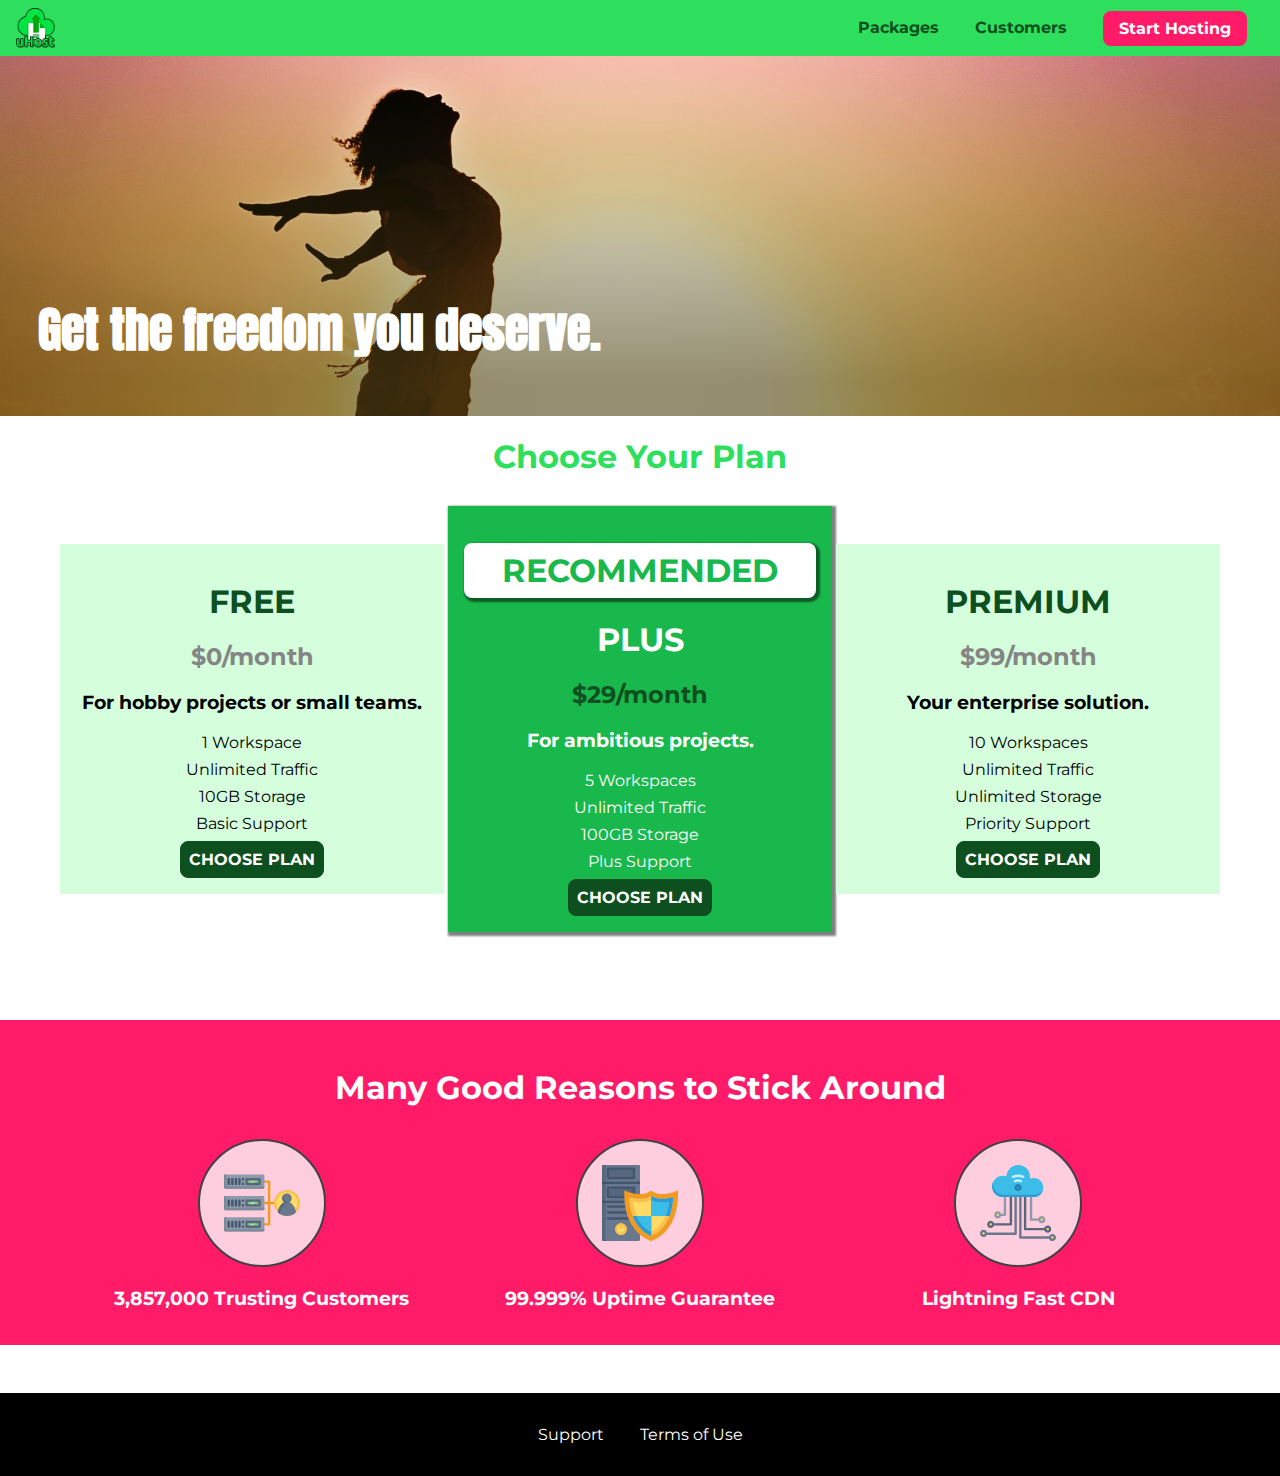
==== commit ada3af3a: "agrego form de hosting" ====
--- a/index.html
+++ b/index.html
@@ -4,6 +4,7 @@
 <head>
     <meta charset="UTF-8">
     <meta http-equiv="X-UA-Compatible" content="ie=edge">
+    <meta name="viewport" content="width=device-width, initial-scale=1.0"> 
     <title>uHost</title>
     <link rel="shortcut icon" href="favicon.png">
     <link href="https://fonts.googleapis.com/css?family=Anton" rel="stylesheet">
--- a/shared.css
+++ b/shared.css
@@ -1,207 +1,234 @@
 * {
-    box-sizing: border-box;
+  box-sizing: border-box;
 }
 
 body {
-    font-family: 'Montserrat', sans-serif;
-    margin: 0;
-    overflow-x: hidden;
+  font-family: "Montserrat", sans-serif;
+  margin: 0;
 }
 
 body::-webkit-scrollbar {
-    width: 0
+  width: 0;
+}
+
+main {
+  min-height: calc(100vh - 3.5rem - 8rem);
+  margin-top: 3.5rem;
 }
 
 .backdrop {
-    position: fixed;
-    display: none;
-    top: 0;
-    left: 0;
-    z-index: 100;
-    width: 100vw;
-    height: 100vh;
-    background: rgba(0,0,0,0.5);
+  position: fixed;
+  display: none;
+  top: 0;
+  left: 0;
+  z-index: 100;
+  width: 100vw;
+  height: 100vh;
+  background: rgba(0, 0, 0, 0.5);
 }
 
 .main-header {
-    width: 100%;
-    position: fixed;
-    top: 0;
-    left: 0;
-    background: #2ddf5c;
-    padding: 0.5rem 1rem;
-    z-index: 1;
+  width: 100%;
+  position: fixed;
+  top: 0;
+  left: 0;
+  background: #2ddf5c;
+  padding: 0.5rem 1rem;
+  z-index: 1;
 }
 
 .main-header > div {
-    display: inline-block;
-    vertical-align: middle;
+  display: inline-block;
+  vertical-align: middle;
 }
 
 .toggle-button {
-    width: 3rem;
-    background: transparent;
-    border: none;
-    cursor: pointer;
-    padding-top: 0;
-    padding-bottom: 0;
-    vertical-align: middle;
-  }
-  
-  .toggle-button:focus {
-    outline: none;
-  }
-  
-  .toggle-button__bar {
-    width: 100%;
-    height: 0.2rem;
-    background: black;
-    display: block;
-    margin: 0.6rem 0;
-  }
+  width: 3rem;
+  background: transparent;
+  border: none;
+  cursor: pointer;
+  padding-top: 0;
+  padding-bottom: 0;
+  vertical-align: middle;
+}
+
+.toggle-button:focus {
+  outline: none;
+}
+
+.toggle-button__bar {
+  width: 100%;
+  height: 0.2rem;
+  background: black;
+  display: block;
+  margin: 0.6rem 0;
+}
 
 .main-header__brand {
-    color: #0e4f1f;
-    text-decoration: none;
-    font-weight: bold;
-    font-size: 1.5rem;
-    height: 1.5rem;
-    /* width: 20px; */
-    display: inline-block;
-    vertical-align: middle;
+  color: #0e4f1f;
+  text-decoration: none;
+  font-weight: bold;
+  height: 2.5rem;
+  /* width: 20px; */
+  display: inline-block;
+  vertical-align: middle;
 }
 
 .main-header__brand img {
-    height: 100%;
-    /* width: 100%; */
+  height: 100%;
+  /* width: 100%; */
 }
 
 .main-nav {
-    display: inline-block;
-    text-align: right;
-    width: calc(100% - 122px);
-    vertical-align: middle;
+  display: none;
 }
 
 .main-nav__items {
-    margin: 0;
-    padding: 0;
-    list-style: none;
+  margin: 0;
+  padding: 0;
+  list-style: none;
 }
 
 .main-nav__item {
-    display: inline-block;
-    margin: 0 1rem;
+  display: inline-block;
+  margin: 0 1rem;
 }
 
 .main-nav__item a,
 .mobile-nav__item a {
-    text-decoration: none;
-    color: #0e4f1f;
-    font-weight: bold;
-    padding: 0.2rem 0;
+  text-decoration: none;
+  color: #0e4f1f;
+  font-weight: bold;
+  padding: 0.2rem 0;
 }
 
 .main-nav__item a:hover,
 .main-nav__item a:active {
-    color: white;
-    border-bottom: 5px solid white;
+  color: white;
+  border-bottom: 5px solid white;
 }
 
 .main-nav__item--cta a,
 .mobile-nav__item--cta a {
-    color: white;
-    background: #ff1b68;
-    padding: 0.5rem 1rem;
-    border-radius: 8px;
+  color: white;
+  background: #ff1b68;
+  padding: 0.5rem 1rem;
+  border-radius: 8px;
 }
 
 .main-nav__item--cta a:hover,
 .main-nav__item--cta a:active,
 .mobile-nav__item--cta a:hover,
 .mobile-nav__item--cta a:active {
-    color: #ff1b68;
-    background: white;
-    border: none;
+  color: #ff1b68;
+  background: white;
+  border: none;
+}
+
+@media (min-width: 40rem) {
+  .toggle-button {
+    display: none;
+  }
+
+  .main-nav {
+    display: inline-block;
+    text-align: right;
+    width: calc(100% - 44px);
+    vertical-align: middle;
+  }
 }
 
 .main-footer {
-    background: black;
-    padding: 2rem;
-    margin-top: 3rem;
+  background: black;
+  padding: 2rem;
+  margin-top: 3rem;
 }
 
 .main-footer__links {
-    list-style: none;
-    margin: 0;
-    padding: 0;
-    text-align: center;
+  list-style: none;
+  margin: 0;
+  padding: 0;
+  text-align: center;
 }
 
 .main-footer__link {
+  display: block;
+  margin: 1rem 0;
+}
+
+.main-footer__link a {
+  color: white;
+  text-decoration: none;
+}
+
+.main-footer__link a:hover,
+.main-footer__link a:active {
+  color: #ccc;
+}
+
+.mobile-nav {
+  display: none;
+  position: fixed;
+  z-index: 101;
+  top: 0;
+  left: 0;
+  background: white;
+  width: 80%;
+  height: 100vh;
+}
+
+.mobile-nav__items {
+  width: 90%;
+  height: 100%;
+  list-style: none;
+  margin: 10% auto;
+  padding: 0;
+  text-align: center;
+}
+
+.mobile-nav__item {
+  margin: 1rem 0;
+}
+
+.mobile-nav__item a {
+  font-size: 1.5rem;
+}
+
+.button {
+  background: #0e4f1f;
+  color: white;
+  font: inherit;
+  border: 1.5px solid #0e4f1f;
+  padding: 0.5rem;
+  border-radius: 8px;
+  font-weight: bold;
+  cursor: pointer;
+}
+
+.button:hover,
+.button:active {
+  background: white;
+  color: #0e4f1f;
+}
+
+.button:focus {
+  outline: none;
+}
+
+.button[disabled] {
+  cursor: not-allowed;
+  border: #a1a1a1;
+  background: #ccc;
+  color: #a1a1a1;
+}
+
+.open {
+    display: block !important;
+}
+
+@media (min-width: 40rem) {
+  .main-footer__link {
     display: inline-block;
     margin: 0 1rem;
-}
-
-.main-footer__link a {
-    color: white;
-    text-decoration: none;
-}
-
-.main-footer__link a:hover,
-.main-footer__link a:active {
-    color: #ccc;
-}
-
-.mobile-nav {
-    display: none;
-    position: fixed;
-    z-index: 101;
-    top: 0;
-    left: 0;
-    background: white;
-    width: 80%;
-    height: 100vh;
   }
-  
-  .mobile-nav__items {
-    width: 90%;
-    height: 100%;
-    list-style: none;
-    margin: 10% auto;
-    padding: 0;
-    text-align: center;
-  }
-  
-  .mobile-nav__item {
-    margin: 1rem 0;
-  }
-  
-  .mobile-nav__item a {
-    font-size: 1.5rem;
-  }
-
-.button {
-    background: #0e4f1f;
-    color: white;
-    font: inherit;
-    border: 1.5px solid #0e4f1f;
-    padding: 0.5rem;
-    border-radius: 8px;
-    font-weight: bold;
-    cursor: pointer;
-}
-
-.button:hover,
-.button:active {
-    background: white;
-    color: #0e4f1f;
-}
-
-.button:focus {
-    outline: none;
-}
-
-.open {
-    display: block !important;
-}+}
--- a/main.css
+++ b/main.css
@@ -1,6 +1,6 @@
 #product-overview {
   background: linear-gradient(to top, rgba(80, 68, 18, 0.6) 10%, transparent),
-    url("images/freedom.jpg") left 10% bottom 70%/cover no-repeat border-box,
+    url("images/freedom.jpg") center/cover no-repeat border-box,
     #ff1b68;
   /* background-image: url("freedom.jpg");
     background-size: cover;
@@ -12,14 +12,8 @@
   /* background-image: radial-gradient(ellipse farthest-corner at 20% 50%, red, blue 70%, green); */
   width: 100vw;
   height: 33vh;
-  margin-top: 2.75rem;
   /* border: 5px dashed red; */
   position: relative;
-}
-
-.section-title {
-  color: #2ddf5c;
-  text-align: center;
 }
 
 #product-overview h1 {
@@ -28,11 +22,22 @@
   position: absolute;
   bottom: 5%;
   left: 3%;
-}
-
-.plan__list {
-  width: 80%;
-  margin: auto;
+  font-size: 1.6rem;
+}
+
+@media (min-width: 40rem) and (min-height: 40rem){
+  #product-overview {
+    height: 40vh;
+    background-position: 50% 25%;
+  }
+
+  #product-overview h1 {
+    font-size: 3rem;
+  }
+}
+
+.section-title {
+  color: #2ddf5c;
   text-align: center;
 }
 
@@ -40,16 +45,13 @@
   background: #d5ffdc;
   text-align: center;
   padding: 1rem;
-  margin: 0.5rem;
-  display: inline-block;
-  width: 30%;
-  vertical-align: middle;
+  margin: 0.5rem 0;
+  width: 100%;
 }
 
 .plan--highlighted {
   background: #19b84c;
   color: white;
-  box-shadow: 2px 2px 2px 2px rgba(0, 0, 0, 0.5);
 }
 
 .plan__annotation {
@@ -86,6 +88,25 @@
   margin: 0.5rem 0;
 }
 
+@media (min-width: 40rem) {
+  .plan__list {
+    width: 100%;
+    text-align: center;
+  }
+
+  .plan {
+    display: inline-block;
+    width: 30%;
+    vertical-align: middle;
+    min-width: 13rem;
+    max-width: 25rem;
+  }
+
+  .plan--highlighted {
+    box-shadow: 2px 2px 2px 2px rgba(0, 0, 0, 0.5);
+  }
+}
+
 #key-features {
   background: #ff1b68;
   margin-top: 5rem;
@@ -102,12 +123,6 @@
   margin: 0;
   padding: 0;
   text-align: center;
-}
-
-.key-feature {
-  display: inline-block;
-  width: 30%;
-  vertical-align: top;
 }
 
 .key-feature__image {
@@ -125,6 +140,15 @@
   font-weight: bold;
   color: white;
   font-size: 1.2rem;
+}
+
+@media (min-width: 40rem) {
+  .key-feature {
+    display: inline-block;
+    width: 30%;
+    max-width: 25rem;
+    vertical-align: top;
+  }
 }
 
 /* h1 {
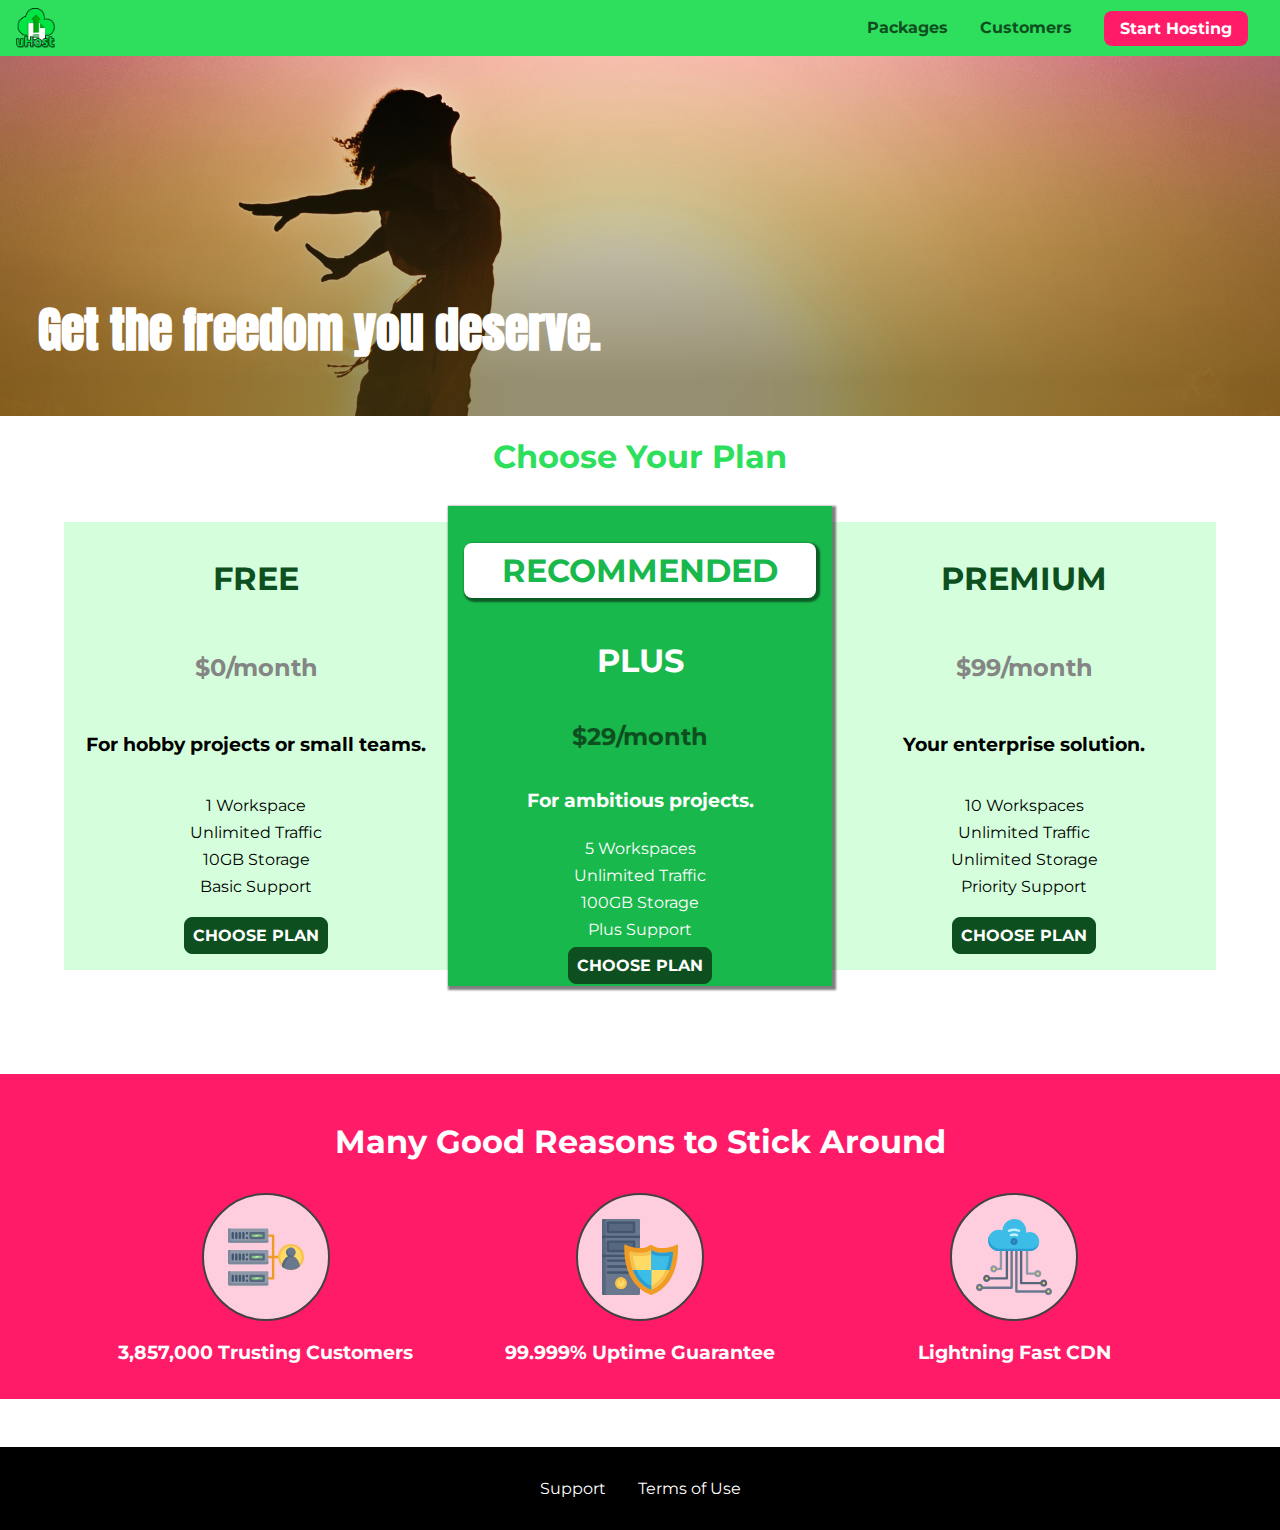
==== commit 1d8cd532: "agrego flexbox" ====
--- a/index.html
+++ b/index.html
@@ -7,8 +7,6 @@
     <meta name="viewport" content="width=device-width, initial-scale=1.0"> 
     <title>uHost</title>
     <link rel="shortcut icon" href="favicon.png">
-    <link href="https://fonts.googleapis.com/css?family=Anton" rel="stylesheet">
-    <link href="https://fonts.googleapis.com/css?family=Montserrat:400,700" rel="stylesheet">
     <link rel="stylesheet" href="shared.css">
     <link rel="stylesheet" href="main.css">
 </head>
--- a/shared.css
+++ b/shared.css
@@ -1,3 +1,7 @@
+@import url('https://fonts.googleapis.com/css?family=Roboto:100,400,900');
+@import url('https://fonts.googleapis.com/css?family=Anton');
+@import url('https://fonts.googleapis.com/css?family=Montserrat:400,700');
+
 * {
   box-sizing: border-box;
 }
@@ -34,12 +38,10 @@
   left: 0;
   background: #2ddf5c;
   padding: 0.5rem 1rem;
-  z-index: 1;
-}
-
-.main-header > div {
-  display: inline-block;
-  vertical-align: middle;
+  z-index: 60;
+  display: flex;
+  align-items: center;
+  justify-content: space-between;
 }
 
 .toggle-button {
@@ -68,15 +70,13 @@
   color: #0e4f1f;
   text-decoration: none;
   font-weight: bold;
+  /* width: 20px; */
+}
+
+.main-header__brand img {
   height: 2.5rem;
-  /* width: 20px; */
-  display: inline-block;
+  /* width: 100%; */
   vertical-align: middle;
-}
-
-.main-header__brand img {
-  height: 100%;
-  /* width: 100%; */
 }
 
 .main-nav {
@@ -87,10 +87,10 @@
   margin: 0;
   padding: 0;
   list-style: none;
+  display: flex;
 }
 
 .main-nav__item {
-  display: inline-block;
   margin: 0 1rem;
 }
 
@@ -131,10 +131,7 @@
   }
 
   .main-nav {
-    display: inline-block;
-    text-align: right;
-    width: calc(100% - 44px);
-    vertical-align: middle;
+    display: flex;
   }
 }
 
@@ -148,12 +145,13 @@
   list-style: none;
   margin: 0;
   padding: 0;
-  text-align: center;
+  display: flex;
+  flex-direction: column;
+  align-items: center;
 }
 
 .main-footer__link {
-  display: block;
-  margin: 1rem 0;
+  margin: 0.5rem 0;
 }
 
 .main-footer__link a {
@@ -181,9 +179,12 @@
   width: 90%;
   height: 100%;
   list-style: none;
-  margin: 10% auto;
+  margin: 0 auto;
   padding: 0;
-  text-align: center;
+  display: flex;
+  flex-direction: column;
+  justify-content: center;
+  align-items: center;
 }
 
 .mobile-nav__item {
@@ -228,7 +229,12 @@
 
 @media (min-width: 40rem) {
   .main-footer__link {
-    display: inline-block;
     margin: 0 1rem;
   }
-}
+
+  .main-footer__links {
+    flex-direction: row;
+    justify-content: center;
+    align-items: center;
+  }
+}
--- a/main.css
+++ b/main.css
@@ -91,19 +91,25 @@
 @media (min-width: 40rem) {
   .plan__list {
     width: 100%;
-    text-align: center;
-  }
-
+    display: flex;
+    justify-content: center;
+    align-items: center;
+  }
+ 
   .plan {
-    display: inline-block;
     width: 30%;
-    vertical-align: middle;
     min-width: 13rem;
     max-width: 25rem;
+    display: flex;
+    flex-direction: column;
+    justify-content: space-between;
+    height: 28rem;
   }
 
   .plan--highlighted {
     box-shadow: 2px 2px 2px 2px rgba(0, 0, 0, 0.5);
+    z-index: 50;
+    height: 30rem;
   }
 }
 
@@ -143,11 +149,13 @@
 }
 
 @media (min-width: 40rem) {
+  .key-feature__list {
+    display: flex;
+    justify-content: center;
+  }
   .key-feature {
-    display: inline-block;
     width: 30%;
     max-width: 25rem;
-    vertical-align: top;
   }
 }
 
